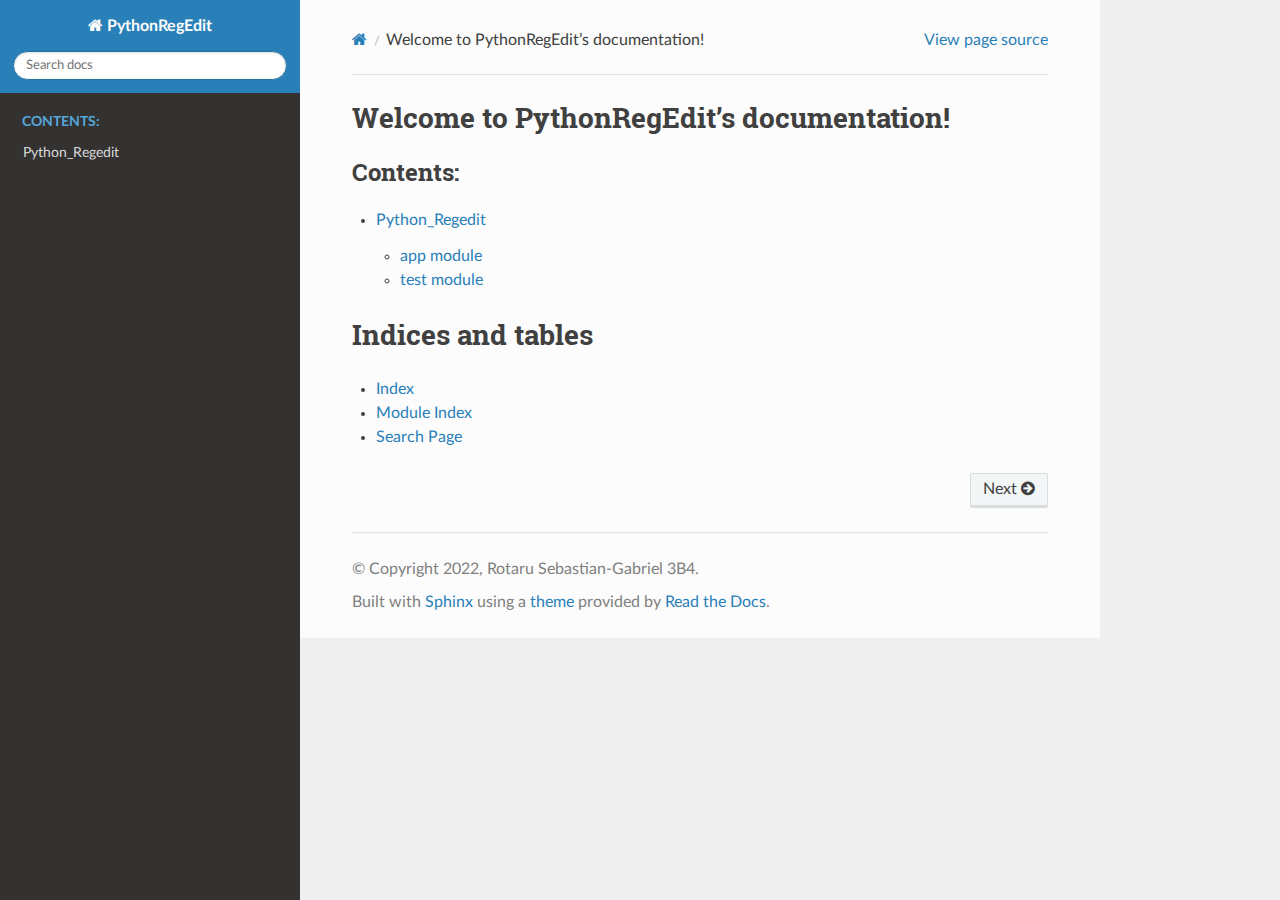
==== html_docs/index.html @ 643c2afe "sphinx html docs" ====
<!DOCTYPE html>
<html class="writer-html5" lang="en" >
<head>
  <meta charset="utf-8" /><meta name="generator" content="Docutils 0.17.1: http://docutils.sourceforge.net/" />

  <meta name="viewport" content="width=device-width, initial-scale=1.0" />
  <title>Welcome to PythonRegEdit’s documentation! &mdash; PythonRegEdit  documentation</title>
      <link rel="stylesheet" href="_static/pygments.css" type="text/css" />
      <link rel="stylesheet" href="_static/css/theme.css" type="text/css" />
  <!--[if lt IE 9]>
    <script src="_static/js/html5shiv.min.js"></script>
  <![endif]-->
  
        <script data-url_root="./" id="documentation_options" src="_static/documentation_options.js"></script>
        <script src="_static/jquery.js"></script>
        <script src="_static/underscore.js"></script>
        <script src="_static/_sphinx_javascript_frameworks_compat.js"></script>
        <script src="_static/doctools.js"></script>
        <script src="_static/sphinx_highlight.js"></script>
    <script src="_static/js/theme.js"></script>
    <link rel="index" title="Index" href="genindex.html" />
    <link rel="search" title="Search" href="search.html" />
    <link rel="next" title="Python_Regedit" href="modules.html" /> 
</head>

<body class="wy-body-for-nav"> 
  <div class="wy-grid-for-nav">
    <nav data-toggle="wy-nav-shift" class="wy-nav-side">
      <div class="wy-side-scroll">
        <div class="wy-side-nav-search" >
            <a href="#" class="icon icon-home"> PythonRegEdit
          </a>
<div role="search">
  <form id="rtd-search-form" class="wy-form" action="search.html" method="get">
    <input type="text" name="q" placeholder="Search docs" />
    <input type="hidden" name="check_keywords" value="yes" />
    <input type="hidden" name="area" value="default" />
  </form>
</div>
        </div><div class="wy-menu wy-menu-vertical" data-spy="affix" role="navigation" aria-label="Navigation menu">
              <p class="caption" role="heading"><span class="caption-text">Contents:</span></p>
<ul>
<li class="toctree-l1"><a class="reference internal" href="modules.html">Python_Regedit</a></li>
</ul>

        </div>
      </div>
    </nav>

    <section data-toggle="wy-nav-shift" class="wy-nav-content-wrap"><nav class="wy-nav-top" aria-label="Mobile navigation menu" >
          <i data-toggle="wy-nav-top" class="fa fa-bars"></i>
          <a href="#">PythonRegEdit</a>
      </nav>

      <div class="wy-nav-content">
        <div class="rst-content">
          <div role="navigation" aria-label="Page navigation">
  <ul class="wy-breadcrumbs">
      <li><a href="#" class="icon icon-home"></a></li>
      <li class="breadcrumb-item active">Welcome to PythonRegEdit’s documentation!</li>
      <li class="wy-breadcrumbs-aside">
            <a href="_sources/index.rst.txt" rel="nofollow"> View page source</a>
      </li>
  </ul>
  <hr/>
</div>
          <div role="main" class="document" itemscope="itemscope" itemtype="http://schema.org/Article">
           <div itemprop="articleBody">
             
  <section id="welcome-to-pythonregedit-s-documentation">
<h1>Welcome to PythonRegEdit’s documentation!<a class="headerlink" href="#welcome-to-pythonregedit-s-documentation" title="Permalink to this heading"></a></h1>
<div class="toctree-wrapper compound">
<p class="caption" role="heading"><span class="caption-text">Contents:</span></p>
<ul>
<li class="toctree-l1"><a class="reference internal" href="modules.html">Python_Regedit</a><ul>
<li class="toctree-l2"><a class="reference internal" href="app.html">app module</a></li>
<li class="toctree-l2"><a class="reference internal" href="test.html">test module</a></li>
</ul>
</li>
</ul>
</div>
</section>
<section id="indices-and-tables">
<h1>Indices and tables<a class="headerlink" href="#indices-and-tables" title="Permalink to this heading"></a></h1>
<ul class="simple">
<li><p><a class="reference internal" href="genindex.html"><span class="std std-ref">Index</span></a></p></li>
<li><p><a class="reference internal" href="py-modindex.html"><span class="std std-ref">Module Index</span></a></p></li>
<li><p><a class="reference internal" href="search.html"><span class="std std-ref">Search Page</span></a></p></li>
</ul>
</section>


           </div>
          </div>
          <footer><div class="rst-footer-buttons" role="navigation" aria-label="Footer">
        <a href="modules.html" class="btn btn-neutral float-right" title="Python_Regedit" accesskey="n" rel="next">Next <span class="fa fa-arrow-circle-right" aria-hidden="true"></span></a>
    </div>

  <hr/>

  <div role="contentinfo">
    <p>&#169; Copyright 2022, Rotaru Sebastian-Gabriel 3B4.</p>
  </div>

  Built with <a href="https://www.sphinx-doc.org/">Sphinx</a> using a
    <a href="https://github.com/readthedocs/sphinx_rtd_theme">theme</a>
    provided by <a href="https://readthedocs.org">Read the Docs</a>.
   

</footer>
        </div>
      </div>
    </section>
  </div>
  <script>
      jQuery(function () {
          SphinxRtdTheme.Navigation.enable(true);
      });
  </script> 

</body>
</html>
---- html_docs/_static/pygments.css ----
pre { line-height: 125%; }
td.linenos .normal { color: inherit; background-color: transparent; padding-left: 5px; padding-right: 5px; }
span.linenos { color: inherit; background-color: transparent; padding-left: 5px; padding-right: 5px; }
td.linenos .special { color: #000000; background-color: #ffffc0; padding-left: 5px; padding-right: 5px; }
span.linenos.special { color: #000000; background-color: #ffffc0; padding-left: 5px; padding-right: 5px; }
.highlight .hll { background-color: #ffffcc }
.highlight { background: #f8f8f8; }
.highlight .c { color: #3D7B7B; font-style: italic } /* Comment */
.highlight .err { border: 1px solid #FF0000 } /* Error */
.highlight .k { color: #008000; font-weight: bold } /* Keyword */
.highlight .o { color: #666666 } /* Operator */
.highlight .ch { color: #3D7B7B; font-style: italic } /* Comment.Hashbang */
.highlight .cm { color: #3D7B7B; font-style: italic } /* Comment.Multiline */
.highlight .cp { color: #9C6500 } /* Comment.Preproc */
.highlight .cpf { color: #3D7B7B; font-style: italic } /* Comment.PreprocFile */
.highlight .c1 { color: #3D7B7B; font-style: italic } /* Comment.Single */
.highlight .cs { color: #3D7B7B; font-style: italic } /* Comment.Special */
.highlight .gd { color: #A00000 } /* Generic.Deleted */
.highlight .ge { font-style: italic } /* Generic.Emph */
.highlight .gr { color: #E40000 } /* Generic.Error */
.highlight .gh { color: #000080; font-weight: bold } /* Generic.Heading */
.highlight .gi { color: #008400 } /* Generic.Inserted */
.highlight .go { color: #717171 } /* Generic.Output */
.highlight .gp { color: #000080; font-weight: bold } /* Generic.Prompt */
.highlight .gs { font-weight: bold } /* Generic.Strong */
.highlight .gu { color: #800080; font-weight: bold } /* Generic.Subheading */
.highlight .gt { color: #0044DD } /* Generic.Traceback */
.highlight .kc { color: #008000; font-weight: bold } /* Keyword.Constant */
.highlight .kd { color: #008000; font-weight: bold } /* Keyword.Declaration */
.highlight .kn { color: #008000; font-weight: bold } /* Keyword.Namespace */
.highlight .kp { color: #008000 } /* Keyword.Pseudo */
.highlight .kr { color: #008000; font-weight: bold } /* Keyword.Reserved */
.highlight .kt { color: #B00040 } /* Keyword.Type */
.highlight .m { color: #666666 } /* Literal.Number */
.highlight .s { color: #BA2121 } /* Literal.String */
.highlight .na { color: #687822 } /* Name.Attribute */
.highlight .nb { color: #008000 } /* Name.Builtin */
.highlight .nc { color: #0000FF; font-weight: bold } /* Name.Class */
.highlight .no { color: #880000 } /* Name.Constant */
.highlight .nd { color: #AA22FF } /* Name.Decorator */
.highlight .ni { color: #717171; font-weight: bold } /* Name.Entity */
.highlight .ne { color: #CB3F38; font-weight: bold } /* Name.Exception */
.highlight .nf { color: #0000FF } /* Name.Function */
.highlight .nl { color: #767600 } /* Name.Label */
.highlight .nn { color: #0000FF; font-weight: bold } /* Name.Namespace */
.highlight .nt { color: #008000; font-weight: bold } /* Name.Tag */
.highlight .nv { color: #19177C } /* Name.Variable */
.highlight .ow { color: #AA22FF; font-weight: bold } /* Operator.Word */
.highlight .w { color: #bbbbbb } /* Text.Whitespace */
.highlight .mb { color: #666666 } /* Literal.Number.Bin */
.highlight .mf { color: #666666 } /* Literal.Number.Float */
.highlight .mh { color: #666666 } /* Literal.Number.Hex */
.highlight .mi { color: #666666 } /* Literal.Number.Integer */
.highlight .mo { color: #666666 } /* Literal.Number.Oct */
.highlight .sa { color: #BA2121 } /* Literal.String.Affix */
.highlight .sb { color: #BA2121 } /* Literal.String.Backtick */
.highlight .sc { color: #BA2121 } /* Literal.String.Char */
.highlight .dl { color: #BA2121 } /* Literal.String.Delimiter */
.highlight .sd { color: #BA2121; font-style: italic } /* Literal.String.Doc */
.highlight .s2 { color: #BA2121 } /* Literal.String.Double */
.highlight .se { color: #AA5D1F; font-weight: bold } /* Literal.String.Escape */
.highlight .sh { color: #BA2121 } /* Literal.String.Heredoc */
.highlight .si { color: #A45A77; font-weight: bold } /* Literal.String.Interpol */
.highlight .sx { color: #008000 } /* Literal.String.Other */
.highlight .sr { color: #A45A77 } /* Literal.String.Regex */
.highlight .s1 { color: #BA2121 } /* Literal.String.Single */
.highlight .ss { color: #19177C } /* Literal.String.Symbol */
.highlight .bp { color: #008000 } /* Name.Builtin.Pseudo */
.highlight .fm { color: #0000FF } /* Name.Function.Magic */
.highlight .vc { color: #19177C } /* Name.Variable.Class */
.highlight .vg { color: #19177C } /* Name.Variable.Global */
.highlight .vi { color: #19177C } /* Name.Variable.Instance */
.highlight .vm { color: #19177C } /* Name.Variable.Magic */
.highlight .il { color: #666666 } /* Literal.Number.Integer.Long */
---- html_docs/_static/css/theme.css ----
html{box-sizing:border-box}*,:after,:before{box-sizing:inherit}article,aside,details,figcaption,figure,footer,header,hgroup,nav,section{display:block}audio,canvas,video{display:inline-block;*display:inline;*zoom:1}[hidden],audio:not([controls]){display:none}*{-webkit-box-sizing:border-box;-moz-box-sizing:border-box;box-sizing:border-box}html{font-size:100%;-webkit-text-size-adjust:100%;-ms-text-size-adjust:100%}body{margin:0}a:active,a:hover{outline:0}abbr[title]{border-bottom:1px dotted}b,strong{font-weight:700}blockquote{margin:0}dfn{font-style:italic}ins{background:#ff9;text-decoration:none}ins,mark{color:#000}mark{background:#ff0;font-style:italic;font-weight:700}.rst-content code,.rst-content tt,code,kbd,pre,samp{font-family:monospace,serif;_font-family:courier new,monospace;font-size:1em}pre{white-space:pre}q{quotes:none}q:after,q:before{content:"";content:none}small{font-size:85%}sub,sup{font-size:75%;line-height:0;position:relative;vertical-align:baseline}sup{top:-.5em}sub{bottom:-.25em}dl,ol,ul{margin:0;padding:0;list-style:none;list-style-image:none}li{list-style:none}dd{margin:0}img{border:0;-ms-interpolation-mode:bicubic;vertical-align:middle;max-width:100%}svg:not(:root){overflow:hidden}figure,form{margin:0}label{cursor:pointer}button,input,select,textarea{font-size:100%;margin:0;vertical-align:baseline;*vertical-align:middle}button,input{line-height:normal}button,input[type=button],input[type=reset],input[type=submit]{cursor:pointer;-webkit-appearance:button;*overflow:visible}button[disabled],input[disabled]{cursor:default}input[type=search]{-webkit-appearance:textfield;-moz-box-sizing:content-box;-webkit-box-sizing:content-box;box-sizing:content-box}textarea{resize:vertical}table{border-collapse:collapse;border-spacing:0}td{vertical-align:top}.chromeframe{margin:.2em 0;background:#ccc;color:#000;padding:.2em 0}.ir{display:block;border:0;text-indent:-999em;overflow:hidden;background-color:transparent;background-repeat:no-repeat;text-align:left;direction:ltr;*line-height:0}.ir br{display:none}.hidden{display:none!important;visibility:hidden}.visuallyhidden{border:0;clip:rect(0 0 0 0);height:1px;margin:-1px;overflow:hidden;padding:0;position:absolute;width:1px}.visuallyhidden.focusable:active,.visuallyhidden.focusable:focus{clip:auto;height:auto;margin:0;overflow:visible;position:static;width:auto}.invisible{visibility:hidden}.relative{position:relative}big,small{font-size:100%}@media print{body,html,section{background:none!important}*{box-shadow:none!important;text-shadow:none!important;filter:none!important;-ms-filter:none!important}a,a:visited{text-decoration:underline}.ir a:after,a[href^="#"]:after,a[href^="javascript:"]:after{content:""}blockquote,pre{page-break-inside:avoid}thead{display:table-header-group}img,tr{page-break-inside:avoid}img{max-width:100%!important}@page{margin:.5cm}.rst-content .toctree-wrapper>p.caption,h2,h3,p{orphans:3;widows:3}.rst-content .toctree-wrapper>p.caption,h2,h3{page-break-after:avoid}}.btn,.fa:before,.icon:before,.rst-content .admonition,.rst-content .admonition-title:before,.rst-content .admonition-todo,.rst-content .attention,.rst-content .caution,.rst-content .code-block-caption .headerlink:before,.rst-content .danger,.rst-content .eqno .headerlink:before,.rst-content .error,.rst-content .hint,.rst-content .important,.rst-content .note,.rst-content .seealso,.rst-content .tip,.rst-content .warning,.rst-content code.download span:first-child:before,.rst-content dl dt .headerlink:before,.rst-content h1 .headerlink:before,.rst-content h2 .headerlink:before,.rst-content h3 .headerlink:before,.rst-content h4 .headerlink:before,.rst-content h5 .headerlink:before,.rst-content h6 .headerlink:before,.rst-content p.caption .headerlink:before,.rst-content p .headerlink:before,.rst-content table>caption .headerlink:before,.rst-content tt.download span:first-child:before,.wy-alert,.wy-dropdown .caret:before,.wy-inline-validate.wy-inline-validate-danger .wy-input-context:before,.wy-inline-validate.wy-inline-validate-info .wy-input-context:before,.wy-inline-validate.wy-inline-validate-success .wy-input-context:before,.wy-inline-validate.wy-inline-validate-warning .wy-input-context:before,.wy-menu-vertical li.current>a button.toctree-expand:before,.wy-menu-vertical li.on a button.toctree-expand:before,.wy-menu-vertical li button.toctree-expand:before,input[type=color],input[type=date],input[type=datetime-local],input[type=datetime],input[type=email],input[type=month],input[type=number],input[type=password],input[type=search],input[type=tel],input[type=text],input[type=time],input[type=url],input[type=week],select,textarea{-webkit-font-smoothing:antialiased}.clearfix{*zoom:1}.clearfix:after,.clearfix:before{display:table;content:""}.clearfix:after{clear:both}/*!
 *  Font Awesome 4.7.0 by @davegandy - http://fontawesome.io - @fontawesome
 *  License - http://fontawesome.io/license (Font: SIL OFL 1.1, CSS: MIT License)
 */@font-face{font-family:FontAwesome;src:url(fonts/fontawesome-webfont.eot?674f50d287a8c48dc19ba404d20fe713);src:url(fonts/fontawesome-webfont.eot?674f50d287a8c48dc19ba404d20fe713?#iefix&v=4.7.0) format("embedded-opentype"),url(fonts/fontawesome-webfont.woff2?af7ae505a9eed503f8b8e6982036873e) format("woff2"),url(fonts/fontawesome-webfont.woff?fee66e712a8a08eef5805a46892932ad) format("woff"),url(fonts/fontawesome-webfont.ttf?b06871f281fee6b241d60582ae9369b9) format("truetype"),url(fonts/fontawesome-webfont.svg?912ec66d7572ff821749319396470bde#fontawesomeregular) format("svg");font-weight:400;font-style:normal}.fa,.icon,.rst-content .admonition-title,.rst-content .code-block-caption .headerlink,.rst-content .eqno .headerlink,.rst-content code.download span:first-child,.rst-content dl dt .headerlink,.rst-content h1 .headerlink,.rst-content h2 .headerlink,.rst-content h3 .headerlink,.rst-content h4 .headerlink,.rst-content h5 .headerlink,.rst-content h6 .headerlink,.rst-content p.caption .headerlink,.rst-content p .headerlink,.rst-content table>caption .headerlink,.rst-content tt.download span:first-child,.wy-menu-vertical li.current>a button.toctree-expand,.wy-menu-vertical li.on a button.toctree-expand,.wy-menu-vertical li button.toctree-expand{display:inline-block;font:normal normal normal 14px/1 FontAwesome;font-size:inherit;text-rendering:auto;-webkit-font-smoothing:antialiased;-moz-osx-font-smoothing:grayscale}.fa-lg{font-size:1.33333em;line-height:.75em;vertical-align:-15%}.fa-2x{font-size:2em}.fa-3x{font-size:3em}.fa-4x{font-size:4em}.fa-5x{font-size:5em}.fa-fw{width:1.28571em;text-align:center}.fa-ul{padding-left:0;margin-left:2.14286em;list-style-type:none}.fa-ul>li{position:relative}.fa-li{position:absolute;left:-2.14286em;width:2.14286em;top:.14286em;text-align:center}.fa-li.fa-lg{left:-1.85714em}.fa-border{padding:.2em .25em .15em;border:.08em solid #eee;border-radius:.1em}.fa-pull-left{float:left}.fa-pull-right{float:right}.fa-pull-left.icon,.fa.fa-pull-left,.rst-content .code-block-caption .fa-pull-left.headerlink,.rst-content .eqno .fa-pull-left.headerlink,.rst-content .fa-pull-left.admonition-title,.rst-content code.download span.fa-pull-left:first-child,.rst-content dl dt .fa-pull-left.headerlink,.rst-content h1 .fa-pull-left.headerlink,.rst-content h2 .fa-pull-left.headerlink,.rst-content h3 .fa-pull-left.headerlink,.rst-content h4 .fa-pull-left.headerlink,.rst-content h5 .fa-pull-left.headerlink,.rst-content h6 .fa-pull-left.headerlink,.rst-content p .fa-pull-left.headerlink,.rst-content table>caption .fa-pull-left.headerlink,.rst-content tt.download span.fa-pull-left:first-child,.wy-menu-vertical li.current>a button.fa-pull-left.toctree-expand,.wy-menu-vertical li.on a button.fa-pull-left.toctree-expand,.wy-menu-vertical li button.fa-pull-left.toctree-expand{margin-right:.3em}.fa-pull-right.icon,.fa.fa-pull-right,.rst-content .code-block-caption .fa-pull-right.headerlink,.rst-content .eqno .fa-pull-right.headerlink,.rst-content .fa-pull-right.admonition-title,.rst-content code.download span.fa-pull-right:first-child,.rst-content dl dt .fa-pull-right.headerlink,.rst-content h1 .fa-pull-right.headerlink,.rst-content h2 .fa-pull-right.headerlink,.rst-content h3 .fa-pull-right.headerlink,.rst-content h4 .fa-pull-right.headerlink,.rst-content h5 .fa-pull-right.headerlink,.rst-content h6 .fa-pull-right.headerlink,.rst-content p .fa-pull-right.headerlink,.rst-content table>caption .fa-pull-right.headerlink,.rst-content tt.download span.fa-pull-right:first-child,.wy-menu-vertical li.current>a button.fa-pull-right.toctree-expand,.wy-menu-vertical li.on a button.fa-pull-right.toctree-expand,.wy-menu-vertical li button.fa-pull-right.toctree-expand{margin-left:.3em}.pull-right{float:right}.pull-left{float:left}.fa.pull-left,.pull-left.icon,.rst-content .code-block-caption .pull-left.headerlink,.rst-content .eqno .pull-left.headerlink,.rst-content .pull-left.admonition-title,.rst-content code.download span.pull-left:first-child,.rst-content dl dt .pull-left.headerlink,.rst-content h1 .pull-left.headerlink,.rst-content h2 .pull-left.headerlink,.rst-content h3 .pull-left.headerlink,.rst-content h4 .pull-left.headerlink,.rst-content h5 .pull-left.headerlink,.rst-content h6 .pull-left.headerlink,.rst-content p .pull-left.headerlink,.rst-content table>caption .pull-left.headerlink,.rst-content tt.download span.pull-left:first-child,.wy-menu-vertical li.current>a button.pull-left.toctree-expand,.wy-menu-vertical li.on a button.pull-left.toctree-expand,.wy-menu-vertical li button.pull-left.toctree-expand{margin-right:.3em}.fa.pull-right,.pull-right.icon,.rst-content .code-block-caption .pull-right.headerlink,.rst-content .eqno .pull-right.headerlink,.rst-content .pull-right.admonition-title,.rst-content code.download span.pull-right:first-child,.rst-content dl dt .pull-right.headerlink,.rst-content h1 .pull-right.headerlink,.rst-content h2 .pull-right.headerlink,.rst-content h3 .pull-right.headerlink,.rst-content h4 .pull-right.headerlink,.rst-content h5 .pull-right.headerlink,.rst-content h6 .pull-right.headerlink,.rst-content p .pull-right.headerlink,.rst-content table>caption .pull-right.headerlink,.rst-content tt.download span.pull-right:first-child,.wy-menu-vertical li.current>a button.pull-right.toctree-expand,.wy-menu-vertical li.on a button.pull-right.toctree-expand,.wy-menu-vertical li button.pull-right.toctree-expand{margin-left:.3em}.fa-spin{-webkit-animation:fa-spin 2s linear infinite;animation:fa-spin 2s linear infinite}.fa-pulse{-webkit-animation:fa-spin 1s steps(8) infinite;animation:fa-spin 1s steps(8) infinite}@-webkit-keyframes fa-spin{0%{-webkit-transform:rotate(0deg);transform:rotate(0deg)}to{-webkit-transform:rotate(359deg);transform:rotate(359deg)}}@keyframes fa-spin{0%{-webkit-transform:rotate(0deg);transform:rotate(0deg)}to{-webkit-transform:rotate(359deg);transform:rotate(359deg)}}.fa-rotate-90{-ms-filter:"progid:DXImageTransform.Microsoft.BasicImage(rotation=1)";-webkit-transform:rotate(90deg);-ms-transform:rotate(90deg);transform:rotate(90deg)}.fa-rotate-180{-ms-filter:"progid:DXImageTransform.Microsoft.BasicImage(rotation=2)";-webkit-transform:rotate(180deg);-ms-transform:rotate(180deg);transform:rotate(180deg)}.fa-rotate-270{-ms-filter:"progid:DXImageTransform.Microsoft.BasicImage(rotation=3)";-webkit-transform:rotate(270deg);-ms-transform:rotate(270deg);transform:rotate(270deg)}.fa-flip-horizontal{-ms-filter:"progid:DXImageTransform.Microsoft.BasicImage(rotation=0, mirror=1)";-webkit-transform:scaleX(-1);-ms-transform:scaleX(-1);transform:scaleX(-1)}.fa-flip-vertical{-ms-filter:"progid:DXImageTransform.Microsoft.BasicImage(rotation=2, mirror=1)";-webkit-transform:scaleY(-1);-ms-transform:scaleY(-1);transform:scaleY(-1)}:root .fa-flip-horizontal,:root .fa-flip-vertical,:root .fa-rotate-90,:root .fa-rotate-180,:root .fa-rotate-270{filter:none}.fa-stack{position:relative;display:inline-block;width:2em;height:2em;line-height:2em;vertical-align:middle}.fa-stack-1x,.fa-stack-2x{position:absolute;left:0;width:100%;text-align:center}.fa-stack-1x{line-height:inherit}.fa-stack-2x{font-size:2em}.fa-inverse{color:#fff}.fa-glass:before{content:""}.fa-music:before{content:""}.fa-search:before,.icon-search:before{content:""}.fa-envelope-o:before{content:""}.fa-heart:before{content:""}.fa-star:before{content:""}.fa-star-o:before{content:""}.fa-user:before{content:""}.fa-film:before{content:""}.fa-th-large:before{content:""}.fa-th:before{content:""}.fa-th-list:before{content:""}.fa-check:before{content:""}.fa-close:before,.fa-remove:before,.fa-times:before{content:""}.fa-search-plus:before{content:""}.fa-search-minus:before{content:""}.fa-power-off:before{content:""}.fa-signal:before{content:""}.fa-cog:before,.fa-gear:before{content:""}.fa-trash-o:before{content:""}.fa-home:before,.icon-home:before{content:""}.fa-file-o:before{content:""}.fa-clock-o:before{content:""}.fa-road:before{content:""}.fa-download:before,.rst-content code.download span:first-child:before,.rst-content tt.download span:first-child:before{content:""}.fa-arrow-circle-o-down:before{content:""}.fa-arrow-circle-o-up:before{content:""}.fa-inbox:before{content:""}.fa-play-circle-o:before{content:""}.fa-repeat:before,.fa-rotate-right:before{content:""}.fa-refresh:before{content:""}.fa-list-alt:before{content:""}.fa-lock:before{content:""}.fa-flag:before{content:""}.fa-headphones:before{content:""}.fa-volume-off:before{content:""}.fa-volume-down:before{content:""}.fa-volume-up:before{content:""}.fa-qrcode:before{content:""}.fa-barcode:before{content:""}.fa-tag:before{content:""}.fa-tags:before{content:""}.fa-book:before,.icon-book:before{content:""}.fa-bookmark:before{content:""}.fa-print:before{content:""}.fa-camera:before{content:""}.fa-font:before{content:""}.fa-bold:before{content:""}.fa-italic:before{content:""}.fa-text-height:before{content:""}.fa-text-width:before{content:""}.fa-align-left:before{content:""}.fa-align-center:before{content:""}.fa-align-right:before{content:""}.fa-align-justify:before{content:""}.fa-list:before{content:""}.fa-dedent:before,.fa-outdent:before{content:""}.fa-indent:before{content:""}.fa-video-camera:before{content:""}.fa-image:before,.fa-photo:before,.fa-picture-o:before{content:""}.fa-pencil:before{content:""}.fa-map-marker:before{content:""}.fa-adjust:before{content:""}.fa-tint:before{content:""}.fa-edit:before,.fa-pencil-square-o:before{content:""}.fa-share-square-o:before{content:""}.fa-check-square-o:before{content:""}.fa-arrows:before{content:""}.fa-step-backward:before{content:""}.fa-fast-backward:before{content:""}.fa-backward:before{content:""}.fa-play:before{content:""}.fa-pause:before{content:""}.fa-stop:before{content:""}.fa-forward:before{content:""}.fa-fast-forward:before{content:""}.fa-step-forward:before{content:""}.fa-eject:before{content:""}.fa-chevron-left:before{content:""}.fa-chevron-right:before{content:""}.fa-plus-circle:before{content:""}.fa-minus-circle:before{content:""}.fa-times-circle:before,.wy-inline-validate.wy-inline-validate-danger .wy-input-context:before{content:""}.fa-check-circle:before,.wy-inline-validate.wy-inline-validate-success .wy-input-context:before{content:""}.fa-question-circle:before{content:""}.fa-info-circle:before{content:""}.fa-crosshairs:before{content:""}.fa-times-circle-o:before{content:""}.fa-check-circle-o:before{content:""}.fa-ban:before{content:""}.fa-arrow-left:before{content:""}.fa-arrow-right:before{content:""}.fa-arrow-up:before{content:""}.fa-arrow-down:before{content:""}.fa-mail-forward:before,.fa-share:before{content:""}.fa-expand:before{content:""}.fa-compress:before{content:""}.fa-plus:before{content:""}.fa-minus:before{content:""}.fa-asterisk:before{content:""}.fa-exclamation-circle:before,.rst-content .admonition-title:before,.wy-inline-validate.wy-inline-validate-info .wy-input-context:before,.wy-inline-validate.wy-inline-validate-warning .wy-input-context:before{content:""}.fa-gift:before{content:""}.fa-leaf:before{content:""}.fa-fire:before,.icon-fire:before{content:""}.fa-eye:before{content:""}.fa-eye-slash:before{content:""}.fa-exclamation-triangle:before,.fa-warning:before{content:""}.fa-plane:before{content:""}.fa-calendar:before{content:""}.fa-random:before{content:""}.fa-comment:before{content:""}.fa-magnet:before{content:""}.fa-chevron-up:before{content:""}.fa-chevron-down:before{content:""}.fa-retweet:before{content:""}.fa-shopping-cart:before{content:""}.fa-folder:before{content:""}.fa-folder-open:before{content:""}.fa-arrows-v:before{content:""}.fa-arrows-h:before{content:""}.fa-bar-chart-o:before,.fa-bar-chart:before{content:""}.fa-twitter-square:before{content:""}.fa-facebook-square:before{content:""}.fa-camera-retro:before{content:""}.fa-key:before{content:""}.fa-cogs:before,.fa-gears:before{content:""}.fa-comments:before{content:""}.fa-thumbs-o-up:before{content:""}.fa-thumbs-o-down:before{content:""}.fa-star-half:before{content:""}.fa-heart-o:before{content:""}.fa-sign-out:before{content:""}.fa-linkedin-square:before{content:""}.fa-thumb-tack:before{content:""}.fa-external-link:before{content:""}.fa-sign-in:before{content:""}.fa-trophy:before{content:""}.fa-github-square:before{content:""}.fa-upload:before{content:""}.fa-lemon-o:before{content:""}.fa-phone:before{content:""}.fa-square-o:before{content:""}.fa-bookmark-o:before{content:""}.fa-phone-square:before{content:""}.fa-twitter:before{content:""}.fa-facebook-f:before,.fa-facebook:before{content:""}.fa-github:before,.icon-github:before{content:""}.fa-unlock:before{content:""}.fa-credit-card:before{content:""}.fa-feed:before,.fa-rss:before{content:""}.fa-hdd-o:before{content:""}.fa-bullhorn:before{content:""}.fa-bell:before{content:""}.fa-certificate:before{content:""}.fa-hand-o-right:before{content:""}.fa-hand-o-left:before{content:""}.fa-hand-o-up:before{content:""}.fa-hand-o-down:before{content:""}.fa-arrow-circle-left:before,.icon-circle-arrow-left:before{content:""}.fa-arrow-circle-right:before,.icon-circle-arrow-right:before{content:""}.fa-arrow-circle-up:before{content:""}.fa-arrow-circle-down:before{content:""}.fa-globe:before{content:""}.fa-wrench:before{content:""}.fa-tasks:before{content:""}.fa-filter:before{content:""}.fa-briefcase:before{content:""}.fa-arrows-alt:before{content:""}.fa-group:before,.fa-users:before{content:""}.fa-chain:before,.fa-link:before,.icon-link:before{content:""}.fa-cloud:before{content:""}.fa-flask:before{content:""}.fa-cut:before,.fa-scissors:before{content:""}.fa-copy:before,.fa-files-o:before{content:""}.fa-paperclip:before{content:""}.fa-floppy-o:before,.fa-save:before{content:""}.fa-square:before{content:""}.fa-bars:before,.fa-navicon:before,.fa-reorder:before{content:""}.fa-list-ul:before{content:""}.fa-list-ol:before{content:""}.fa-strikethrough:before{content:""}.fa-underline:before{content:""}.fa-table:before{content:""}.fa-magic:before{content:""}.fa-truck:before{content:""}.fa-pinterest:before{content:""}.fa-pinterest-square:before{content:""}.fa-google-plus-square:before{content:""}.fa-google-plus:before{content:""}.fa-money:before{content:""}.fa-caret-down:before,.icon-caret-down:before,.wy-dropdown .caret:before{content:""}.fa-caret-up:before{content:""}.fa-caret-left:before{content:""}.fa-caret-right:before{content:""}.fa-columns:before{content:""}.fa-sort:before,.fa-unsorted:before{content:""}.fa-sort-desc:before,.fa-sort-down:before{content:""}.fa-sort-asc:before,.fa-sort-up:before{content:""}.fa-envelope:before{content:""}.fa-linkedin:before{content:""}.fa-rotate-left:before,.fa-undo:before{content:""}.fa-gavel:before,.fa-legal:before{content:""}.fa-dashboard:before,.fa-tachometer:before{content:""}.fa-comment-o:before{content:""}.fa-comments-o:before{content:""}.fa-bolt:before,.fa-flash:before{content:""}.fa-sitemap:before{content:""}.fa-umbrella:before{content:""}.fa-clipboard:before,.fa-paste:before{content:""}.fa-lightbulb-o:before{content:""}.fa-exchange:before{content:""}.fa-cloud-download:before{content:""}.fa-cloud-upload:before{content:""}.fa-user-md:before{content:""}.fa-stethoscope:before{content:""}.fa-suitcase:before{content:""}.fa-bell-o:before{content:""}.fa-coffee:before{content:""}.fa-cutlery:before{content:""}.fa-file-text-o:before{content:""}.fa-building-o:before{content:""}.fa-hospital-o:before{content:""}.fa-ambulance:before{content:""}.fa-medkit:before{content:""}.fa-fighter-jet:before{content:""}.fa-beer:before{content:""}.fa-h-square:before{content:""}.fa-plus-square:before{content:""}.fa-angle-double-left:before{content:""}.fa-angle-double-right:before{content:""}.fa-angle-double-up:before{content:""}.fa-angle-double-down:before{content:""}.fa-angle-left:before{content:""}.fa-angle-right:before{content:""}.fa-angle-up:before{content:""}.fa-angle-down:before{content:""}.fa-desktop:before{content:""}.fa-laptop:before{content:""}.fa-tablet:before{content:""}.fa-mobile-phone:before,.fa-mobile:before{content:""}.fa-circle-o:before{content:""}.fa-quote-left:before{content:""}.fa-quote-right:before{content:""}.fa-spinner:before{content:""}.fa-circle:before{content:""}.fa-mail-reply:before,.fa-reply:before{content:""}.fa-github-alt:before{content:""}.fa-folder-o:before{content:""}.fa-folder-open-o:before{content:""}.fa-smile-o:before{content:""}.fa-frown-o:before{content:""}.fa-meh-o:before{content:""}.fa-gamepad:before{content:""}.fa-keyboard-o:before{content:""}.fa-flag-o:before{content:""}.fa-flag-checkered:before{content:""}.fa-terminal:before{content:""}.fa-code:before{content:""}.fa-mail-reply-all:before,.fa-reply-all:before{content:""}.fa-star-half-empty:before,.fa-star-half-full:before,.fa-star-half-o:before{content:""}.fa-location-arrow:before{content:""}.fa-crop:before{content:""}.fa-code-fork:before{content:""}.fa-chain-broken:before,.fa-unlink:before{content:""}.fa-question:before{content:""}.fa-info:before{content:""}.fa-exclamation:before{content:""}.fa-superscript:before{content:""}.fa-subscript:before{content:""}.fa-eraser:before{content:""}.fa-puzzle-piece:before{content:""}.fa-microphone:before{content:""}.fa-microphone-slash:before{content:""}.fa-shield:before{content:""}.fa-calendar-o:before{content:""}.fa-fire-extinguisher:before{content:""}.fa-rocket:before{content:""}.fa-maxcdn:before{content:""}.fa-chevron-circle-left:before{content:""}.fa-chevron-circle-right:before{content:""}.fa-chevron-circle-up:before{content:""}.fa-chevron-circle-down:before{content:""}.fa-html5:before{content:""}.fa-css3:before{content:""}.fa-anchor:before{content:""}.fa-unlock-alt:before{content:""}.fa-bullseye:before{content:""}.fa-ellipsis-h:before{content:""}.fa-ellipsis-v:before{content:""}.fa-rss-square:before{content:""}.fa-play-circle:before{content:""}.fa-ticket:before{content:""}.fa-minus-square:before{content:""}.fa-minus-square-o:before,.wy-menu-vertical li.current>a button.toctree-expand:before,.wy-menu-vertical li.on a button.toctree-expand:before{content:""}.fa-level-up:before{content:""}.fa-level-down:before{content:""}.fa-check-square:before{content:""}.fa-pencil-square:before{content:""}.fa-external-link-square:before{content:""}.fa-share-square:before{content:""}.fa-compass:before{content:""}.fa-caret-square-o-down:before,.fa-toggle-down:before{content:""}.fa-caret-square-o-up:before,.fa-toggle-up:before{content:""}.fa-caret-square-o-right:before,.fa-toggle-right:before{content:""}.fa-eur:before,.fa-euro:before{content:""}.fa-gbp:before{content:""}.fa-dollar:before,.fa-usd:before{content:""}.fa-inr:before,.fa-rupee:before{content:""}.fa-cny:before,.fa-jpy:before,.fa-rmb:before,.fa-yen:before{content:""}.fa-rouble:before,.fa-rub:before,.fa-ruble:before{content:""}.fa-krw:before,.fa-won:before{content:""}.fa-bitcoin:before,.fa-btc:before{content:""}.fa-file:before{content:""}.fa-file-text:before{content:""}.fa-sort-alpha-asc:before{content:""}.fa-sort-alpha-desc:before{content:""}.fa-sort-amount-asc:before{content:""}.fa-sort-amount-desc:before{content:""}.fa-sort-numeric-asc:before{content:""}.fa-sort-numeric-desc:before{content:""}.fa-thumbs-up:before{content:""}.fa-thumbs-down:before{content:""}.fa-youtube-square:before{content:""}.fa-youtube:before{content:""}.fa-xing:before{content:""}.fa-xing-square:before{content:""}.fa-youtube-play:before{content:""}.fa-dropbox:before{content:""}.fa-stack-overflow:before{content:""}.fa-instagram:before{content:""}.fa-flickr:before{content:""}.fa-adn:before{content:""}.fa-bitbucket:before,.icon-bitbucket:before{content:""}.fa-bitbucket-square:before{content:""}.fa-tumblr:before{content:""}.fa-tumblr-square:before{content:""}.fa-long-arrow-down:before{content:""}.fa-long-arrow-up:before{content:""}.fa-long-arrow-left:before{content:""}.fa-long-arrow-right:before{content:""}.fa-apple:before{content:""}.fa-windows:before{content:""}.fa-android:before{content:""}.fa-linux:before{content:""}.fa-dribbble:before{content:""}.fa-skype:before{content:""}.fa-foursquare:before{content:""}.fa-trello:before{content:""}.fa-female:before{content:""}.fa-male:before{content:""}.fa-gittip:before,.fa-gratipay:before{content:""}.fa-sun-o:before{content:""}.fa-moon-o:before{content:""}.fa-archive:before{content:""}.fa-bug:before{content:""}.fa-vk:before{content:""}.fa-weibo:before{content:""}.fa-renren:before{content:""}.fa-pagelines:before{content:""}.fa-stack-exchange:before{content:""}.fa-arrow-circle-o-right:before{content:""}.fa-arrow-circle-o-left:before{content:""}.fa-caret-square-o-left:before,.fa-toggle-left:before{content:""}.fa-dot-circle-o:before{content:""}.fa-wheelchair:before{content:""}.fa-vimeo-square:before{content:""}.fa-try:before,.fa-turkish-lira:before{content:""}.fa-plus-square-o:before,.wy-menu-vertical li button.toctree-expand:before{content:""}.fa-space-shuttle:before{content:""}.fa-slack:before{content:""}.fa-envelope-square:before{content:""}.fa-wordpress:before{content:""}.fa-openid:before{content:""}.fa-bank:before,.fa-institution:before,.fa-university:before{content:""}.fa-graduation-cap:before,.fa-mortar-board:before{content:""}.fa-yahoo:before{content:""}.fa-google:before{content:""}.fa-reddit:before{content:""}.fa-reddit-square:before{content:""}.fa-stumbleupon-circle:before{content:""}.fa-stumbleupon:before{content:""}.fa-delicious:before{content:""}.fa-digg:before{content:""}.fa-pied-piper-pp:before{content:""}.fa-pied-piper-alt:before{content:""}.fa-drupal:before{content:""}.fa-joomla:before{content:""}.fa-language:before{content:""}.fa-fax:before{content:""}.fa-building:before{content:""}.fa-child:before{content:""}.fa-paw:before{content:""}.fa-spoon:before{content:""}.fa-cube:before{content:""}.fa-cubes:before{content:""}.fa-behance:before{content:""}.fa-behance-square:before{content:""}.fa-steam:before{content:""}.fa-steam-square:before{content:""}.fa-recycle:before{content:""}.fa-automobile:before,.fa-car:before{content:""}.fa-cab:before,.fa-taxi:before{content:""}.fa-tree:before{content:""}.fa-spotify:before{content:""}.fa-deviantart:before{content:""}.fa-soundcloud:before{content:""}.fa-database:before{content:""}.fa-file-pdf-o:before{content:""}.fa-file-word-o:before{content:""}.fa-file-excel-o:before{content:""}.fa-file-powerpoint-o:before{content:""}.fa-file-image-o:before,.fa-file-photo-o:before,.fa-file-picture-o:before{content:""}.fa-file-archive-o:before,.fa-file-zip-o:before{content:""}.fa-file-audio-o:before,.fa-file-sound-o:before{content:""}.fa-file-movie-o:before,.fa-file-video-o:before{content:""}.fa-file-code-o:before{content:""}.fa-vine:before{content:""}.fa-codepen:before{content:""}.fa-jsfiddle:before{content:""}.fa-life-bouy:before,.fa-life-buoy:before,.fa-life-ring:before,.fa-life-saver:before,.fa-support:before{content:""}.fa-circle-o-notch:before{content:""}.fa-ra:before,.fa-rebel:before,.fa-resistance:before{content:""}.fa-empire:before,.fa-ge:before{content:""}.fa-git-square:before{content:""}.fa-git:before{content:""}.fa-hacker-news:before,.fa-y-combinator-square:before,.fa-yc-square:before{content:""}.fa-tencent-weibo:before{content:""}.fa-qq:before{content:""}.fa-wechat:before,.fa-weixin:before{content:""}.fa-paper-plane:before,.fa-send:before{content:""}.fa-paper-plane-o:before,.fa-send-o:before{content:""}.fa-history:before{content:""}.fa-circle-thin:before{content:""}.fa-header:before{content:""}.fa-paragraph:before{content:""}.fa-sliders:before{content:""}.fa-share-alt:before{content:""}.fa-share-alt-square:before{content:""}.fa-bomb:before{content:""}.fa-futbol-o:before,.fa-soccer-ball-o:before{content:""}.fa-tty:before{content:""}.fa-binoculars:before{content:""}.fa-plug:before{content:""}.fa-slideshare:before{content:""}.fa-twitch:before{content:""}.fa-yelp:before{content:""}.fa-newspaper-o:before{content:""}.fa-wifi:before{content:""}.fa-calculator:before{content:""}.fa-paypal:before{content:""}.fa-google-wallet:before{content:""}.fa-cc-visa:before{content:""}.fa-cc-mastercard:before{content:""}.fa-cc-discover:before{content:""}.fa-cc-amex:before{content:""}.fa-cc-paypal:before{content:""}.fa-cc-stripe:before{content:""}.fa-bell-slash:before{content:""}.fa-bell-slash-o:before{content:""}.fa-trash:before{content:""}.fa-copyright:before{content:""}.fa-at:before{content:""}.fa-eyedropper:before{content:""}.fa-paint-brush:before{content:""}.fa-birthday-cake:before{content:""}.fa-area-chart:before{content:""}.fa-pie-chart:before{content:""}.fa-line-chart:before{content:""}.fa-lastfm:before{content:""}.fa-lastfm-square:before{content:""}.fa-toggle-off:before{content:""}.fa-toggle-on:before{content:""}.fa-bicycle:before{content:""}.fa-bus:before{content:""}.fa-ioxhost:before{content:""}.fa-angellist:before{content:""}.fa-cc:before{content:""}.fa-ils:before,.fa-shekel:before,.fa-sheqel:before{content:""}.fa-meanpath:before{content:""}.fa-buysellads:before{content:""}.fa-connectdevelop:before{content:""}.fa-dashcube:before{content:""}.fa-forumbee:before{content:""}.fa-leanpub:before{content:""}.fa-sellsy:before{content:""}.fa-shirtsinbulk:before{content:""}.fa-simplybuilt:before{content:""}.fa-skyatlas:before{content:""}.fa-cart-plus:before{content:""}.fa-cart-arrow-down:before{content:""}.fa-diamond:before{content:""}.fa-ship:before{content:""}.fa-user-secret:before{content:""}.fa-motorcycle:before{content:""}.fa-street-view:before{content:""}.fa-heartbeat:before{content:""}.fa-venus:before{content:""}.fa-mars:before{content:""}.fa-mercury:before{content:""}.fa-intersex:before,.fa-transgender:before{content:""}.fa-transgender-alt:before{content:""}.fa-venus-double:before{content:""}.fa-mars-double:before{content:""}.fa-venus-mars:before{content:""}.fa-mars-stroke:before{content:""}.fa-mars-stroke-v:before{content:""}.fa-mars-stroke-h:before{content:""}.fa-neuter:before{content:""}.fa-genderless:before{content:""}.fa-facebook-official:before{content:""}.fa-pinterest-p:before{content:""}.fa-whatsapp:before{content:""}.fa-server:before{content:""}.fa-user-plus:before{content:""}.fa-user-times:before{content:""}.fa-bed:before,.fa-hotel:before{content:""}.fa-viacoin:before{content:""}.fa-train:before{content:""}.fa-subway:before{content:""}.fa-medium:before{content:""}.fa-y-combinator:before,.fa-yc:before{content:""}.fa-optin-monster:before{content:""}.fa-opencart:before{content:""}.fa-expeditedssl:before{content:""}.fa-battery-4:before,.fa-battery-full:before,.fa-battery:before{content:""}.fa-battery-3:before,.fa-battery-three-quarters:before{content:""}.fa-battery-2:before,.fa-battery-half:before{content:""}.fa-battery-1:before,.fa-battery-quarter:before{content:""}.fa-battery-0:before,.fa-battery-empty:before{content:""}.fa-mouse-pointer:before{content:""}.fa-i-cursor:before{content:""}.fa-object-group:before{content:""}.fa-object-ungroup:before{content:""}.fa-sticky-note:before{content:""}.fa-sticky-note-o:before{content:""}.fa-cc-jcb:before{content:""}.fa-cc-diners-club:before{content:""}.fa-clone:before{content:""}.fa-balance-scale:before{content:""}.fa-hourglass-o:before{content:""}.fa-hourglass-1:before,.fa-hourglass-start:before{content:""}.fa-hourglass-2:before,.fa-hourglass-half:before{content:""}.fa-hourglass-3:before,.fa-hourglass-end:before{content:""}.fa-hourglass:before{content:""}.fa-hand-grab-o:before,.fa-hand-rock-o:before{content:""}.fa-hand-paper-o:before,.fa-hand-stop-o:before{content:""}.fa-hand-scissors-o:before{content:""}.fa-hand-lizard-o:before{content:""}.fa-hand-spock-o:before{content:""}.fa-hand-pointer-o:before{content:""}.fa-hand-peace-o:before{content:""}.fa-trademark:before{content:""}.fa-registered:before{content:""}.fa-creative-commons:before{content:""}.fa-gg:before{content:""}.fa-gg-circle:before{content:""}.fa-tripadvisor:before{content:""}.fa-odnoklassniki:before{content:""}.fa-odnoklassniki-square:before{content:""}.fa-get-pocket:before{content:""}.fa-wikipedia-w:before{content:""}.fa-safari:before{content:""}.fa-chrome:before{content:""}.fa-firefox:before{content:""}.fa-opera:before{content:""}.fa-internet-explorer:before{content:""}.fa-television:before,.fa-tv:before{content:""}.fa-contao:before{content:""}.fa-500px:before{content:""}.fa-amazon:before{content:""}.fa-calendar-plus-o:before{content:""}.fa-calendar-minus-o:before{content:""}.fa-calendar-times-o:before{content:""}.fa-calendar-check-o:before{content:""}.fa-industry:before{content:""}.fa-map-pin:before{content:""}.fa-map-signs:before{content:""}.fa-map-o:before{content:""}.fa-map:before{content:""}.fa-commenting:before{content:""}.fa-commenting-o:before{content:""}.fa-houzz:before{content:""}.fa-vimeo:before{content:""}.fa-black-tie:before{content:""}.fa-fonticons:before{content:""}.fa-reddit-alien:before{content:""}.fa-edge:before{content:""}.fa-credit-card-alt:before{content:""}.fa-codiepie:before{content:""}.fa-modx:before{content:""}.fa-fort-awesome:before{content:""}.fa-usb:before{content:""}.fa-product-hunt:before{content:""}.fa-mixcloud:before{content:""}.fa-scribd:before{content:""}.fa-pause-circle:before{content:""}.fa-pause-circle-o:before{content:""}.fa-stop-circle:before{content:""}.fa-stop-circle-o:before{content:""}.fa-shopping-bag:before{content:""}.fa-shopping-basket:before{content:""}.fa-hashtag:before{content:""}.fa-bluetooth:before{content:""}.fa-bluetooth-b:before{content:""}.fa-percent:before{content:""}.fa-gitlab:before,.icon-gitlab:before{content:""}.fa-wpbeginner:before{content:""}.fa-wpforms:before{content:""}.fa-envira:before{content:""}.fa-universal-access:before{content:""}.fa-wheelchair-alt:before{content:""}.fa-question-circle-o:before{content:""}.fa-blind:before{content:""}.fa-audio-description:before{content:""}.fa-volume-control-phone:before{content:""}.fa-braille:before{content:""}.fa-assistive-listening-systems:before{content:""}.fa-american-sign-language-interpreting:before,.fa-asl-interpreting:before{content:""}.fa-deaf:before,.fa-deafness:before,.fa-hard-of-hearing:before{content:""}.fa-glide:before{content:""}.fa-glide-g:before{content:""}.fa-sign-language:before,.fa-signing:before{content:""}.fa-low-vision:before{content:""}.fa-viadeo:before{content:""}.fa-viadeo-square:before{content:""}.fa-snapchat:before{content:""}.fa-snapchat-ghost:before{content:""}.fa-snapchat-square:before{content:""}.fa-pied-piper:before{content:""}.fa-first-order:before{content:""}.fa-yoast:before{content:""}.fa-themeisle:before{content:""}.fa-google-plus-circle:before,.fa-google-plus-official:before{content:""}.fa-fa:before,.fa-font-awesome:before{content:""}.fa-handshake-o:before{content:""}.fa-envelope-open:before{content:""}.fa-envelope-open-o:before{content:""}.fa-linode:before{content:""}.fa-address-book:before{content:""}.fa-address-book-o:before{content:""}.fa-address-card:before,.fa-vcard:before{content:""}.fa-address-card-o:before,.fa-vcard-o:before{content:""}.fa-user-circle:before{content:""}.fa-user-circle-o:before{content:""}.fa-user-o:before{content:""}.fa-id-badge:before{content:""}.fa-drivers-license:before,.fa-id-card:before{content:""}.fa-drivers-license-o:before,.fa-id-card-o:before{content:""}.fa-quora:before{content:""}.fa-free-code-camp:before{content:""}.fa-telegram:before{content:""}.fa-thermometer-4:before,.fa-thermometer-full:before,.fa-thermometer:before{content:""}.fa-thermometer-3:before,.fa-thermometer-three-quarters:before{content:""}.fa-thermometer-2:before,.fa-thermometer-half:before{content:""}.fa-thermometer-1:before,.fa-thermometer-quarter:before{content:""}.fa-thermometer-0:before,.fa-thermometer-empty:before{content:""}.fa-shower:before{content:""}.fa-bath:before,.fa-bathtub:before,.fa-s15:before{content:""}.fa-podcast:before{content:""}.fa-window-maximize:before{content:""}.fa-window-minimize:before{content:""}.fa-window-restore:before{content:""}.fa-times-rectangle:before,.fa-window-close:before{content:""}.fa-times-rectangle-o:before,.fa-window-close-o:before{content:""}.fa-bandcamp:before{content:""}.fa-grav:before{content:""}.fa-etsy:before{content:""}.fa-imdb:before{content:""}.fa-ravelry:before{content:""}.fa-eercast:before{content:""}.fa-microchip:before{content:""}.fa-snowflake-o:before{content:""}.fa-superpowers:before{content:""}.fa-wpexplorer:before{content:""}.fa-meetup:before{content:""}.sr-only{position:absolute;width:1px;height:1px;padding:0;margin:-1px;overflow:hidden;clip:rect(0,0,0,0);border:0}.sr-only-focusable:active,.sr-only-focusable:focus{position:static;width:auto;height:auto;margin:0;overflow:visible;clip:auto}.fa,.icon,.rst-content .admonition-title,.rst-content .code-block-caption .headerlink,.rst-content .eqno .headerlink,.rst-content code.download span:first-child,.rst-content dl dt .headerlink,.rst-content h1 .headerlink,.rst-content h2 .headerlink,.rst-content h3 .headerlink,.rst-content h4 .headerlink,.rst-content h5 .headerlink,.rst-content h6 .headerlink,.rst-content p.caption .headerlink,.rst-content p .headerlink,.rst-content table>caption .headerlink,.rst-content tt.download span:first-child,.wy-dropdown .caret,.wy-inline-validate.wy-inline-validate-danger .wy-input-context,.wy-inline-validate.wy-inline-validate-info .wy-input-context,.wy-inline-validate.wy-inline-validate-success .wy-input-context,.wy-inline-validate.wy-inline-validate-warning .wy-input-context,.wy-menu-vertical li.current>a button.toctree-expand,.wy-menu-vertical li.on a button.toctree-expand,.wy-menu-vertical li button.toctree-expand{font-family:inherit}.fa:before,.icon:before,.rst-content .admonition-title:before,.rst-content .code-block-caption .headerlink:before,.rst-content .eqno .headerlink:before,.rst-content code.download span:first-child:before,.rst-content dl dt .headerlink:before,.rst-content h1 .headerlink:before,.rst-content h2 .headerlink:before,.rst-content h3 .headerlink:before,.rst-content h4 .headerlink:before,.rst-content h5 .headerlink:before,.rst-content h6 .headerlink:before,.rst-content p.caption .headerlink:before,.rst-content p .headerlink:before,.rst-content table>caption .headerlink:before,.rst-content tt.download span:first-child:before,.wy-dropdown .caret:before,.wy-inline-validate.wy-inline-validate-danger .wy-input-context:before,.wy-inline-validate.wy-inline-validate-info .wy-input-context:before,.wy-inline-validate.wy-inline-validate-success .wy-input-context:before,.wy-inline-validate.wy-inline-validate-warning .wy-input-context:before,.wy-menu-vertical li.current>a button.toctree-expand:before,.wy-menu-vertical li.on a button.toctree-expand:before,.wy-menu-vertical li button.toctree-expand:before{font-family:FontAwesome;display:inline-block;font-style:normal;font-weight:400;line-height:1;text-decoration:inherit}.rst-content .code-block-caption a .headerlink,.rst-content .eqno a .headerlink,.rst-content a .admonition-title,.rst-content code.download a span:first-child,.rst-content dl dt a .headerlink,.rst-content h1 a .headerlink,.rst-content h2 a .headerlink,.rst-content h3 a .headerlink,.rst-content h4 a .headerlink,.rst-content h5 a .headerlink,.rst-content h6 a .headerlink,.rst-content p.caption a .headerlink,.rst-content p a .headerlink,.rst-content table>caption a .headerlink,.rst-content tt.download a span:first-child,.wy-menu-vertical li.current>a button.toctree-expand,.wy-menu-vertical li.on a button.toctree-expand,.wy-menu-vertical li a button.toctree-expand,a .fa,a .icon,a .rst-content .admonition-title,a .rst-content .code-block-caption .headerlink,a .rst-content .eqno .headerlink,a .rst-content code.download span:first-child,a .rst-content dl dt .headerlink,a .rst-content h1 .headerlink,a .rst-content h2 .headerlink,a .rst-content h3 .headerlink,a .rst-content h4 .headerlink,a .rst-content h5 .headerlink,a .rst-content h6 .headerlink,a .rst-content p.caption .headerlink,a .rst-content p .headerlink,a .rst-content table>caption .headerlink,a .rst-content tt.download span:first-child,a .wy-menu-vertical li button.toctree-expand{display:inline-block;text-decoration:inherit}.btn .fa,.btn .icon,.btn .rst-content .admonition-title,.btn .rst-content .code-block-caption .headerlink,.btn .rst-content .eqno .headerlink,.btn .rst-content code.download span:first-child,.btn .rst-content dl dt .headerlink,.btn .rst-content h1 .headerlink,.btn .rst-content h2 .headerlink,.btn .rst-content h3 .headerlink,.btn .rst-content h4 .headerlink,.btn .rst-content h5 .headerlink,.btn .rst-content h6 .headerlink,.btn .rst-content p .headerlink,.btn .rst-content table>caption .headerlink,.btn .rst-content tt.download span:first-child,.btn .wy-menu-vertical li.current>a button.toctree-expand,.btn .wy-menu-vertical li.on a button.toctree-expand,.btn .wy-menu-vertical li button.toctree-expand,.nav .fa,.nav .icon,.nav .rst-content .admonition-title,.nav .rst-content .code-block-caption .headerlink,.nav .rst-content .eqno .headerlink,.nav .rst-content code.download span:first-child,.nav .rst-content dl dt .headerlink,.nav .rst-content h1 .headerlink,.nav .rst-content h2 .headerlink,.nav .rst-content h3 .headerlink,.nav .rst-content h4 .headerlink,.nav .rst-content h5 .headerlink,.nav .rst-content h6 .headerlink,.nav .rst-content p .headerlink,.nav .rst-content table>caption .headerlink,.nav .rst-content tt.download span:first-child,.nav .wy-menu-vertical li.current>a button.toctree-expand,.nav .wy-menu-vertical li.on a button.toctree-expand,.nav .wy-menu-vertical li button.toctree-expand,.rst-content .btn .admonition-title,.rst-content .code-block-caption .btn .headerlink,.rst-content .code-block-caption .nav .headerlink,.rst-content .eqno .btn .headerlink,.rst-content .eqno .nav .headerlink,.rst-content .nav .admonition-title,.rst-content code.download .btn span:first-child,.rst-content code.download .nav span:first-child,.rst-content dl dt .btn .headerlink,.rst-content dl dt .nav .headerlink,.rst-content h1 .btn .headerlink,.rst-content h1 .nav .headerlink,.rst-content h2 .btn .headerlink,.rst-content h2 .nav .headerlink,.rst-content h3 .btn .headerlink,.rst-content h3 .nav .headerlink,.rst-content h4 .btn .headerlink,.rst-content h4 .nav .headerlink,.rst-content h5 .btn .headerlink,.rst-content h5 .nav .headerlink,.rst-content h6 .btn .headerlink,.rst-content h6 .nav .headerlink,.rst-content p .btn .headerlink,.rst-content p .nav .headerlink,.rst-content table>caption .btn .headerlink,.rst-content table>caption .nav .headerlink,.rst-content tt.download .btn span:first-child,.rst-content tt.download .nav span:first-child,.wy-menu-vertical li .btn button.toctree-expand,.wy-menu-vertical li.current>a .btn button.toctree-expand,.wy-menu-vertical li.current>a .nav button.toctree-expand,.wy-menu-vertical li .nav button.toctree-expand,.wy-menu-vertical li.on a .btn button.toctree-expand,.wy-menu-vertical li.on a .nav button.toctree-expand{display:inline}.btn .fa-large.icon,.btn .fa.fa-large,.btn .rst-content .code-block-caption .fa-large.headerlink,.btn .rst-content .eqno .fa-large.headerlink,.btn .rst-content .fa-large.admonition-title,.btn .rst-content code.download span.fa-large:first-child,.btn .rst-content dl dt .fa-large.headerlink,.btn .rst-content h1 .fa-large.headerlink,.btn .rst-content h2 .fa-large.headerlink,.btn .rst-content h3 .fa-large.headerlink,.btn .rst-content h4 .fa-large.headerlink,.btn .rst-content h5 .fa-large.headerlink,.btn .rst-content h6 .fa-large.headerlink,.btn .rst-content p .fa-large.headerlink,.btn .rst-content table>caption .fa-large.headerlink,.btn .rst-content tt.download span.fa-large:first-child,.btn .wy-menu-vertical li button.fa-large.toctree-expand,.nav .fa-large.icon,.nav .fa.fa-large,.nav .rst-content .code-block-caption .fa-large.headerlink,.nav .rst-content .eqno .fa-large.headerlink,.nav .rst-content .fa-large.admonition-title,.nav .rst-content code.download span.fa-large:first-child,.nav .rst-content dl dt .fa-large.headerlink,.nav .rst-content h1 .fa-large.headerlink,.nav .rst-content h2 .fa-large.headerlink,.nav .rst-content h3 .fa-large.headerlink,.nav .rst-content h4 .fa-large.headerlink,.nav .rst-content h5 .fa-large.headerlink,.nav .rst-content h6 .fa-large.headerlink,.nav .rst-content p .fa-large.headerlink,.nav .rst-content table>caption .fa-large.headerlink,.nav .rst-content tt.download span.fa-large:first-child,.nav .wy-menu-vertical li button.fa-large.toctree-expand,.rst-content .btn .fa-large.admonition-title,.rst-content .code-block-caption .btn .fa-large.headerlink,.rst-content .code-block-caption .nav .fa-large.headerlink,.rst-content .eqno .btn .fa-large.headerlink,.rst-content .eqno .nav .fa-large.headerlink,.rst-content .nav .fa-large.admonition-title,.rst-content code.download .btn span.fa-large:first-child,.rst-content code.download .nav span.fa-large:first-child,.rst-content dl dt .btn .fa-large.headerlink,.rst-content dl dt .nav .fa-large.headerlink,.rst-content h1 .btn .fa-large.headerlink,.rst-content h1 .nav .fa-large.headerlink,.rst-content h2 .btn .fa-large.headerlink,.rst-content h2 .nav .fa-large.headerlink,.rst-content h3 .btn .fa-large.headerlink,.rst-content h3 .nav .fa-large.headerlink,.rst-content h4 .btn .fa-large.headerlink,.rst-content h4 .nav .fa-large.headerlink,.rst-content h5 .btn .fa-large.headerlink,.rst-content h5 .nav .fa-large.headerlink,.rst-content h6 .btn .fa-large.headerlink,.rst-content h6 .nav .fa-large.headerlink,.rst-content p .btn .fa-large.headerlink,.rst-content p .nav .fa-large.headerlink,.rst-content table>caption .btn .fa-large.headerlink,.rst-content table>caption .nav .fa-large.headerlink,.rst-content tt.download .btn span.fa-large:first-child,.rst-content tt.download .nav span.fa-large:first-child,.wy-menu-vertical li .btn button.fa-large.toctree-expand,.wy-menu-vertical li .nav button.fa-large.toctree-expand{line-height:.9em}.btn .fa-spin.icon,.btn .fa.fa-spin,.btn .rst-content .code-block-caption .fa-spin.headerlink,.btn .rst-content .eqno .fa-spin.headerlink,.btn .rst-content .fa-spin.admonition-title,.btn .rst-content code.download span.fa-spin:first-child,.btn .rst-content dl dt .fa-spin.headerlink,.btn .rst-content h1 .fa-spin.headerlink,.btn .rst-content h2 .fa-spin.headerlink,.btn .rst-content h3 .fa-spin.headerlink,.btn .rst-content h4 .fa-spin.headerlink,.btn .rst-content h5 .fa-spin.headerlink,.btn .rst-content h6 .fa-spin.headerlink,.btn .rst-content p .fa-spin.headerlink,.btn .rst-content table>caption .fa-spin.headerlink,.btn .rst-content tt.download span.fa-spin:first-child,.btn .wy-menu-vertical li button.fa-spin.toctree-expand,.nav .fa-spin.icon,.nav .fa.fa-spin,.nav .rst-content .code-block-caption .fa-spin.headerlink,.nav .rst-content .eqno .fa-spin.headerlink,.nav .rst-content .fa-spin.admonition-title,.nav .rst-content code.download span.fa-spin:first-child,.nav .rst-content dl dt .fa-spin.headerlink,.nav .rst-content h1 .fa-spin.headerlink,.nav .rst-content h2 .fa-spin.headerlink,.nav .rst-content h3 .fa-spin.headerlink,.nav .rst-content h4 .fa-spin.headerlink,.nav .rst-content h5 .fa-spin.headerlink,.nav .rst-content h6 .fa-spin.headerlink,.nav .rst-content p .fa-spin.headerlink,.nav .rst-content table>caption .fa-spin.headerlink,.nav .rst-content tt.download span.fa-spin:first-child,.nav .wy-menu-vertical li button.fa-spin.toctree-expand,.rst-content .btn .fa-spin.admonition-title,.rst-content .code-block-caption .btn .fa-spin.headerlink,.rst-content .code-block-caption .nav .fa-spin.headerlink,.rst-content .eqno .btn .fa-spin.headerlink,.rst-content .eqno .nav .fa-spin.headerlink,.rst-content .nav .fa-spin.admonition-title,.rst-content code.download .btn span.fa-spin:first-child,.rst-content code.download .nav span.fa-spin:first-child,.rst-content dl dt .btn .fa-spin.headerlink,.rst-content dl dt .nav .fa-spin.headerlink,.rst-content h1 .btn .fa-spin.headerlink,.rst-content h1 .nav .fa-spin.headerlink,.rst-content h2 .btn .fa-spin.headerlink,.rst-content h2 .nav .fa-spin.headerlink,.rst-content h3 .btn .fa-spin.headerlink,.rst-content h3 .nav .fa-spin.headerlink,.rst-content h4 .btn .fa-spin.headerlink,.rst-content h4 .nav .fa-spin.headerlink,.rst-content h5 .btn .fa-spin.headerlink,.rst-content h5 .nav .fa-spin.headerlink,.rst-content h6 .btn .fa-spin.headerlink,.rst-content h6 .nav .fa-spin.headerlink,.rst-content p .btn .fa-spin.headerlink,.rst-content p .nav .fa-spin.headerlink,.rst-content table>caption .btn .fa-spin.headerlink,.rst-content table>caption .nav .fa-spin.headerlink,.rst-content tt.download .btn span.fa-spin:first-child,.rst-content tt.download .nav span.fa-spin:first-child,.wy-menu-vertical li .btn button.fa-spin.toctree-expand,.wy-menu-vertical li .nav button.fa-spin.toctree-expand{display:inline-block}.btn.fa:before,.btn.icon:before,.rst-content .btn.admonition-title:before,.rst-content .code-block-caption .btn.headerlink:before,.rst-content .eqno .btn.headerlink:before,.rst-content code.download span.btn:first-child:before,.rst-content dl dt .btn.headerlink:before,.rst-content h1 .btn.headerlink:before,.rst-content h2 .btn.headerlink:before,.rst-content h3 .btn.headerlink:before,.rst-content h4 .btn.headerlink:before,.rst-content h5 .btn.headerlink:before,.rst-content h6 .btn.headerlink:before,.rst-content p .btn.headerlink:before,.rst-content table>caption .btn.headerlink:before,.rst-content tt.download span.btn:first-child:before,.wy-menu-vertical li button.btn.toctree-expand:before{opacity:.5;-webkit-transition:opacity .05s ease-in;-moz-transition:opacity .05s ease-in;transition:opacity .05s ease-in}.btn.fa:hover:before,.btn.icon:hover:before,.rst-content .btn.admonition-title:hover:before,.rst-content .code-block-caption .btn.headerlink:hover:before,.rst-content .eqno .btn.headerlink:hover:before,.rst-content code.download span.btn:first-child:hover:before,.rst-content dl dt .btn.headerlink:hover:before,.rst-content h1 .btn.headerlink:hover:before,.rst-content h2 .btn.headerlink:hover:before,.rst-content h3 .btn.headerlink:hover:before,.rst-content h4 .btn.headerlink:hover:before,.rst-content h5 .btn.headerlink:hover:before,.rst-content h6 .btn.headerlink:hover:before,.rst-content p .btn.headerlink:hover:before,.rst-content table>caption .btn.headerlink:hover:before,.rst-content tt.download span.btn:first-child:hover:before,.wy-menu-vertical li button.btn.toctree-expand:hover:before{opacity:1}.btn-mini .fa:before,.btn-mini .icon:before,.btn-mini .rst-content .admonition-title:before,.btn-mini .rst-content .code-block-caption .headerlink:before,.btn-mini .rst-content .eqno .headerlink:before,.btn-mini .rst-content code.download span:first-child:before,.btn-mini .rst-content dl dt .headerlink:before,.btn-mini .rst-content h1 .headerlink:before,.btn-mini .rst-content h2 .headerlink:before,.btn-mini .rst-content h3 .headerlink:before,.btn-mini .rst-content h4 .headerlink:before,.btn-mini .rst-content h5 .headerlink:before,.btn-mini .rst-content h6 .headerlink:before,.btn-mini .rst-content p .headerlink:before,.btn-mini .rst-content table>caption .headerlink:before,.btn-mini .rst-content tt.download span:first-child:before,.btn-mini .wy-menu-vertical li button.toctree-expand:before,.rst-content .btn-mini .admonition-title:before,.rst-content .code-block-caption .btn-mini .headerlink:before,.rst-content .eqno .btn-mini .headerlink:before,.rst-content code.download .btn-mini span:first-child:before,.rst-content dl dt .btn-mini .headerlink:before,.rst-content h1 .btn-mini .headerlink:before,.rst-content h2 .btn-mini .headerlink:before,.rst-content h3 .btn-mini .headerlink:before,.rst-content h4 .btn-mini .headerlink:before,.rst-content h5 .btn-mini .headerlink:before,.rst-content h6 .btn-mini .headerlink:before,.rst-content p .btn-mini .headerlink:before,.rst-content table>caption .btn-mini .headerlink:before,.rst-content tt.download .btn-mini span:first-child:before,.wy-menu-vertical li .btn-mini button.toctree-expand:before{font-size:14px;vertical-align:-15%}.rst-content .admonition,.rst-content .admonition-todo,.rst-content .attention,.rst-content .caution,.rst-content .danger,.rst-content .error,.rst-content .hint,.rst-content .important,.rst-content .note,.rst-content .seealso,.rst-content .tip,.rst-content .warning,.wy-alert{padding:12px;line-height:24px;margin-bottom:24px;background:#e7f2fa}.rst-content .admonition-title,.wy-alert-title{font-weight:700;display:block;color:#fff;background:#6ab0de;padding:6px 12px;margin:-12px -12px 12px}.rst-content .danger,.rst-content .error,.rst-content .wy-alert-danger.admonition,.rst-content .wy-alert-danger.admonition-todo,.rst-content .wy-alert-danger.attention,.rst-content .wy-alert-danger.caution,.rst-content .wy-alert-danger.hint,.rst-content .wy-alert-danger.important,.rst-content .wy-alert-danger.note,.rst-content .wy-alert-danger.seealso,.rst-content .wy-alert-danger.tip,.rst-content .wy-alert-danger.warning,.wy-alert.wy-alert-danger{background:#fdf3f2}.rst-content .danger .admonition-title,.rst-content .danger .wy-alert-title,.rst-content .error .admonition-title,.rst-content .error .wy-alert-title,.rst-content .wy-alert-danger.admonition-todo .admonition-title,.rst-content .wy-alert-danger.admonition-todo .wy-alert-title,.rst-content .wy-alert-danger.admonition .admonition-title,.rst-content .wy-alert-danger.admonition .wy-alert-title,.rst-content .wy-alert-danger.attention .admonition-title,.rst-content .wy-alert-danger.attention .wy-alert-title,.rst-content .wy-alert-danger.caution .admonition-title,.rst-content .wy-alert-danger.caution .wy-alert-title,.rst-content .wy-alert-danger.hint .admonition-title,.rst-content .wy-alert-danger.hint .wy-alert-title,.rst-content .wy-alert-danger.important .admonition-title,.rst-content .wy-alert-danger.important .wy-alert-title,.rst-content .wy-alert-danger.note .admonition-title,.rst-content .wy-alert-danger.note .wy-alert-title,.rst-content .wy-alert-danger.seealso .admonition-title,.rst-content .wy-alert-danger.seealso .wy-alert-title,.rst-content .wy-alert-danger.tip .admonition-title,.rst-content .wy-alert-danger.tip .wy-alert-title,.rst-content .wy-alert-danger.warning .admonition-title,.rst-content .wy-alert-danger.warning .wy-alert-title,.rst-content .wy-alert.wy-alert-danger .admonition-title,.wy-alert.wy-alert-danger .rst-content .admonition-title,.wy-alert.wy-alert-danger .wy-alert-title{background:#f29f97}.rst-content .admonition-todo,.rst-content .attention,.rst-content .caution,.rst-content .warning,.rst-content .wy-alert-warning.admonition,.rst-content .wy-alert-warning.danger,.rst-content .wy-alert-warning.error,.rst-content .wy-alert-warning.hint,.rst-content .wy-alert-warning.important,.rst-content .wy-alert-warning.note,.rst-content .wy-alert-warning.seealso,.rst-content .wy-alert-warning.tip,.wy-alert.wy-alert-warning{background:#ffedcc}.rst-content .admonition-todo .admonition-title,.rst-content .admonition-todo .wy-alert-title,.rst-content .attention .admonition-title,.rst-content .attention .wy-alert-title,.rst-content .caution .admonition-title,.rst-content .caution .wy-alert-title,.rst-content .warning .admonition-title,.rst-content .warning .wy-alert-title,.rst-content .wy-alert-warning.admonition .admonition-title,.rst-content .wy-alert-warning.admonition .wy-alert-title,.rst-content .wy-alert-warning.danger .admonition-title,.rst-content .wy-alert-warning.danger .wy-alert-title,.rst-content .wy-alert-warning.error .admonition-title,.rst-content .wy-alert-warning.error .wy-alert-title,.rst-content .wy-alert-warning.hint .admonition-title,.rst-content .wy-alert-warning.hint .wy-alert-title,.rst-content .wy-alert-warning.important .admonition-title,.rst-content .wy-alert-warning.important .wy-alert-title,.rst-content .wy-alert-warning.note .admonition-title,.rst-content .wy-alert-warning.note .wy-alert-title,.rst-content .wy-alert-warning.seealso .admonition-title,.rst-content .wy-alert-warning.seealso .wy-alert-title,.rst-content .wy-alert-warning.tip .admonition-title,.rst-content .wy-alert-warning.tip .wy-alert-title,.rst-content .wy-alert.wy-alert-warning .admonition-title,.wy-alert.wy-alert-warning .rst-content .admonition-title,.wy-alert.wy-alert-warning .wy-alert-title{background:#f0b37e}.rst-content .note,.rst-content .seealso,.rst-content .wy-alert-info.admonition,.rst-content .wy-alert-info.admonition-todo,.rst-content .wy-alert-info.attention,.rst-content .wy-alert-info.caution,.rst-content .wy-alert-info.danger,.rst-content .wy-alert-info.error,.rst-content .wy-alert-info.hint,.rst-content .wy-alert-info.important,.rst-content .wy-alert-info.tip,.rst-content .wy-alert-info.warning,.wy-alert.wy-alert-info{background:#e7f2fa}.rst-content .note .admonition-title,.rst-content .note .wy-alert-title,.rst-content .seealso .admonition-title,.rst-content .seealso .wy-alert-title,.rst-content .wy-alert-info.admonition-todo .admonition-title,.rst-content .wy-alert-info.admonition-todo .wy-alert-title,.rst-content .wy-alert-info.admonition .admonition-title,.rst-content .wy-alert-info.admonition .wy-alert-title,.rst-content .wy-alert-info.attention .admonition-title,.rst-content .wy-alert-info.attention .wy-alert-title,.rst-content .wy-alert-info.caution .admonition-title,.rst-content .wy-alert-info.caution .wy-alert-title,.rst-content .wy-alert-info.danger .admonition-title,.rst-content .wy-alert-info.danger .wy-alert-title,.rst-content .wy-alert-info.error .admonition-title,.rst-content .wy-alert-info.error .wy-alert-title,.rst-content .wy-alert-info.hint .admonition-title,.rst-content .wy-alert-info.hint .wy-alert-title,.rst-content .wy-alert-info.important .admonition-title,.rst-content .wy-alert-info.important .wy-alert-title,.rst-content .wy-alert-info.tip .admonition-title,.rst-content .wy-alert-info.tip .wy-alert-title,.rst-content .wy-alert-info.warning .admonition-title,.rst-content .wy-alert-info.warning .wy-alert-title,.rst-content .wy-alert.wy-alert-info .admonition-title,.wy-alert.wy-alert-info .rst-content .admonition-title,.wy-alert.wy-alert-info .wy-alert-title{background:#6ab0de}.rst-content .hint,.rst-content .important,.rst-content .tip,.rst-content .wy-alert-success.admonition,.rst-content .wy-alert-success.admonition-todo,.rst-content .wy-alert-success.attention,.rst-content .wy-alert-success.caution,.rst-content .wy-alert-success.danger,.rst-content .wy-alert-success.error,.rst-content .wy-alert-success.note,.rst-content .wy-alert-success.seealso,.rst-content .wy-alert-success.warning,.wy-alert.wy-alert-success{background:#dbfaf4}.rst-content .hint .admonition-title,.rst-content .hint .wy-alert-title,.rst-content .important .admonition-title,.rst-content .important .wy-alert-title,.rst-content .tip .admonition-title,.rst-content .tip .wy-alert-title,.rst-content .wy-alert-success.admonition-todo .admonition-title,.rst-content .wy-alert-success.admonition-todo .wy-alert-title,.rst-content .wy-alert-success.admonition .admonition-title,.rst-content .wy-alert-success.admonition .wy-alert-title,.rst-content .wy-alert-success.attention .admonition-title,.rst-content .wy-alert-success.attention .wy-alert-title,.rst-content .wy-alert-success.caution .admonition-title,.rst-content .wy-alert-success.caution .wy-alert-title,.rst-content .wy-alert-success.danger .admonition-title,.rst-content .wy-alert-success.danger .wy-alert-title,.rst-content .wy-alert-success.error .admonition-title,.rst-content .wy-alert-success.error .wy-alert-title,.rst-content .wy-alert-success.note .admonition-title,.rst-content .wy-alert-success.note .wy-alert-title,.rst-content .wy-alert-success.seealso .admonition-title,.rst-content .wy-alert-success.seealso .wy-alert-title,.rst-content .wy-alert-success.warning .admonition-title,.rst-content .wy-alert-success.warning .wy-alert-title,.rst-content .wy-alert.wy-alert-success .admonition-title,.wy-alert.wy-alert-success .rst-content .admonition-title,.wy-alert.wy-alert-success .wy-alert-title{background:#1abc9c}.rst-content .wy-alert-neutral.admonition,.rst-content .wy-alert-neutral.admonition-todo,.rst-content .wy-alert-neutral.attention,.rst-content .wy-alert-neutral.caution,.rst-content .wy-alert-neutral.danger,.rst-content .wy-alert-neutral.error,.rst-content .wy-alert-neutral.hint,.rst-content .wy-alert-neutral.important,.rst-content .wy-alert-neutral.note,.rst-content .wy-alert-neutral.seealso,.rst-content .wy-alert-neutral.tip,.rst-content .wy-alert-neutral.warning,.wy-alert.wy-alert-neutral{background:#f3f6f6}.rst-content .wy-alert-neutral.admonition-todo .admonition-title,.rst-content .wy-alert-neutral.admonition-todo .wy-alert-title,.rst-content .wy-alert-neutral.admonition .admonition-title,.rst-content .wy-alert-neutral.admonition .wy-alert-title,.rst-content .wy-alert-neutral.attention .admonition-title,.rst-content .wy-alert-neutral.attention .wy-alert-title,.rst-content .wy-alert-neutral.caution .admonition-title,.rst-content .wy-alert-neutral.caution .wy-alert-title,.rst-content .wy-alert-neutral.danger .admonition-title,.rst-content .wy-alert-neutral.danger .wy-alert-title,.rst-content .wy-alert-neutral.error .admonition-title,.rst-content .wy-alert-neutral.error .wy-alert-title,.rst-content .wy-alert-neutral.hint .admonition-title,.rst-content .wy-alert-neutral.hint .wy-alert-title,.rst-content .wy-alert-neutral.important .admonition-title,.rst-content .wy-alert-neutral.important .wy-alert-title,.rst-content .wy-alert-neutral.note .admonition-title,.rst-content .wy-alert-neutral.note .wy-alert-title,.rst-content .wy-alert-neutral.seealso .admonition-title,.rst-content .wy-alert-neutral.seealso .wy-alert-title,.rst-content .wy-alert-neutral.tip .admonition-title,.rst-content .wy-alert-neutral.tip .wy-alert-title,.rst-content .wy-alert-neutral.warning .admonition-title,.rst-content .wy-alert-neutral.warning .wy-alert-title,.rst-content .wy-alert.wy-alert-neutral .admonition-title,.wy-alert.wy-alert-neutral .rst-content .admonition-title,.wy-alert.wy-alert-neutral .wy-alert-title{color:#404040;background:#e1e4e5}.rst-content .wy-alert-neutral.admonition-todo a,.rst-content .wy-alert-neutral.admonition a,.rst-content .wy-alert-neutral.attention a,.rst-content .wy-alert-neutral.caution a,.rst-content .wy-alert-neutral.danger a,.rst-content .wy-alert-neutral.error a,.rst-content .wy-alert-neutral.hint a,.rst-content .wy-alert-neutral.important a,.rst-content .wy-alert-neutral.note a,.rst-content .wy-alert-neutral.seealso a,.rst-content .wy-alert-neutral.tip a,.rst-content .wy-alert-neutral.warning a,.wy-alert.wy-alert-neutral a{color:#2980b9}.rst-content .admonition-todo p:last-child,.rst-content .admonition p:last-child,.rst-content .attention p:last-child,.rst-content .caution p:last-child,.rst-content .danger p:last-child,.rst-content .error p:last-child,.rst-content .hint p:last-child,.rst-content .important p:last-child,.rst-content .note p:last-child,.rst-content .seealso p:last-child,.rst-content .tip p:last-child,.rst-content .warning p:last-child,.wy-alert p:last-child{margin-bottom:0}.wy-tray-container{position:fixed;bottom:0;left:0;z-index:600}.wy-tray-container li{display:block;width:300px;background:transparent;color:#fff;text-align:center;box-shadow:0 5px 5px 0 rgba(0,0,0,.1);padding:0 24px;min-width:20%;opacity:0;height:0;line-height:56px;overflow:hidden;-webkit-transition:all .3s ease-in;-moz-transition:all .3s ease-in;transition:all .3s ease-in}.wy-tray-container li.wy-tray-item-success{background:#27ae60}.wy-tray-container li.wy-tray-item-info{background:#2980b9}.wy-tray-container li.wy-tray-item-warning{background:#e67e22}.wy-tray-container li.wy-tray-item-danger{background:#e74c3c}.wy-tray-container li.on{opacity:1;height:56px}@media screen and (max-width:768px){.wy-tray-container{bottom:auto;top:0;width:100%}.wy-tray-container li{width:100%}}button{font-size:100%;margin:0;vertical-align:baseline;*vertical-align:middle;cursor:pointer;line-height:normal;-webkit-appearance:button;*overflow:visible}button::-moz-focus-inner,input::-moz-focus-inner{border:0;padding:0}button[disabled]{cursor:default}.btn{display:inline-block;border-radius:2px;line-height:normal;white-space:nowrap;text-align:center;cursor:pointer;font-size:100%;padding:6px 12px 8px;color:#fff;border:1px solid rgba(0,0,0,.1);background-color:#27ae60;text-decoration:none;font-weight:400;font-family:Lato,proxima-nova,Helvetica Neue,Arial,sans-serif;box-shadow:inset 0 1px 2px -1px hsla(0,0%,100%,.5),inset 0 -2px 0 0 rgba(0,0,0,.1);outline-none:false;vertical-align:middle;*display:inline;zoom:1;-webkit-user-drag:none;-webkit-user-select:none;-moz-user-select:none;-ms-user-select:none;user-select:none;-webkit-transition:all .1s linear;-moz-transition:all .1s linear;transition:all .1s linear}.btn-hover{background:#2e8ece;color:#fff}.btn:hover{background:#2cc36b;color:#fff}.btn:focus{background:#2cc36b;outline:0}.btn:active{box-shadow:inset 0 -1px 0 0 rgba(0,0,0,.05),inset 0 2px 0 0 rgba(0,0,0,.1);padding:8px 12px 6px}.btn:visited{color:#fff}.btn-disabled,.btn-disabled:active,.btn-disabled:focus,.btn-disabled:hover,.btn:disabled{background-image:none;filter:progid:DXImageTransform.Microsoft.gradient(enabled = false);filter:alpha(opacity=40);opacity:.4;cursor:not-allowed;box-shadow:none}.btn::-moz-focus-inner{padding:0;border:0}.btn-small{font-size:80%}.btn-info{background-color:#2980b9!important}.btn-info:hover{background-color:#2e8ece!important}.btn-neutral{background-color:#f3f6f6!important;color:#404040!important}.btn-neutral:hover{background-color:#e5ebeb!important;color:#404040}.btn-neutral:visited{color:#404040!important}.btn-success{background-color:#27ae60!important}.btn-success:hover{background-color:#295!important}.btn-danger{background-color:#e74c3c!important}.btn-danger:hover{background-color:#ea6153!important}.btn-warning{background-color:#e67e22!important}.btn-warning:hover{background-color:#e98b39!important}.btn-invert{background-color:#222}.btn-invert:hover{background-color:#2f2f2f!important}.btn-link{background-color:transparent!important;color:#2980b9;box-shadow:none;border-color:transparent!important}.btn-link:active,.btn-link:hover{background-color:transparent!important;color:#409ad5!important;box-shadow:none}.btn-link:visited{color:#9b59b6}.wy-btn-group .btn,.wy-control .btn{vertical-align:middle}.wy-btn-group{margin-bottom:24px;*zoom:1}.wy-btn-group:after,.wy-btn-group:before{display:table;content:""}.wy-btn-group:after{clear:both}.wy-dropdown{position:relative;display:inline-block}.wy-dropdown-active .wy-dropdown-menu{display:block}.wy-dropdown-menu{position:absolute;left:0;display:none;float:left;top:100%;min-width:100%;background:#fcfcfc;z-index:100;border:1px solid #cfd7dd;box-shadow:0 2px 2px 0 rgba(0,0,0,.1);padding:12px}.wy-dropdown-menu>dd>a{display:block;clear:both;color:#404040;white-space:nowrap;font-size:90%;padding:0 12px;cursor:pointer}.wy-dropdown-menu>dd>a:hover{background:#2980b9;color:#fff}.wy-dropdown-menu>dd.divider{border-top:1px solid #cfd7dd;margin:6px 0}.wy-dropdown-menu>dd.search{padding-bottom:12px}.wy-dropdown-menu>dd.search input[type=search]{width:100%}.wy-dropdown-menu>dd.call-to-action{background:#e3e3e3;text-transform:uppercase;font-weight:500;font-size:80%}.wy-dropdown-menu>dd.call-to-action:hover{background:#e3e3e3}.wy-dropdown-menu>dd.call-to-action .btn{color:#fff}.wy-dropdown.wy-dropdown-up .wy-dropdown-menu{bottom:100%;top:auto;left:auto;right:0}.wy-dropdown.wy-dropdown-bubble .wy-dropdown-menu{background:#fcfcfc;margin-top:2px}.wy-dropdown.wy-dropdown-bubble .wy-dropdown-menu a{padding:6px 12px}.wy-dropdown.wy-dropdown-bubble .wy-dropdown-menu a:hover{background:#2980b9;color:#fff}.wy-dropdown.wy-dropdown-left .wy-dropdown-menu{right:0;left:auto;text-align:right}.wy-dropdown-arrow:before{content:" ";border-bottom:5px solid #f5f5f5;border-left:5px solid transparent;border-right:5px solid transparent;position:absolute;display:block;top:-4px;left:50%;margin-left:-3px}.wy-dropdown-arrow.wy-dropdown-arrow-left:before{left:11px}.wy-form-stacked select{display:block}.wy-form-aligned .wy-help-inline,.wy-form-aligned input,.wy-form-aligned label,.wy-form-aligned select,.wy-form-aligned textarea{display:inline-block;*display:inline;*zoom:1;vertical-align:middle}.wy-form-aligned .wy-control-group>label{display:inline-block;vertical-align:middle;width:10em;margin:6px 12px 0 0;float:left}.wy-form-aligned .wy-control{float:left}.wy-form-aligned .wy-control label{display:block}.wy-form-aligned .wy-control select{margin-top:6px}fieldset{margin:0}fieldset,legend{border:0;padding:0}legend{width:100%;white-space:normal;margin-bottom:24px;font-size:150%;*margin-left:-7px}label,legend{display:block}label{margin:0 0 .3125em;color:#333;font-size:90%}input,select,textarea{font-size:100%;margin:0;vertical-align:baseline;*vertical-align:middle}.wy-control-group{margin-bottom:24px;max-width:1200px;margin-left:auto;margin-right:auto;*zoom:1}.wy-control-group:after,.wy-control-group:before{display:table;content:""}.wy-control-group:after{clear:both}.wy-control-group.wy-control-group-required>label:after{content:" *";color:#e74c3c}.wy-control-group .wy-form-full,.wy-control-group .wy-form-halves,.wy-control-group .wy-form-thirds{padding-bottom:12px}.wy-control-group .wy-form-full input[type=color],.wy-control-group .wy-form-full input[type=date],.wy-control-group .wy-form-full input[type=datetime-local],.wy-control-group .wy-form-full input[type=datetime],.wy-control-group .wy-form-full input[type=email],.wy-control-group .wy-form-full input[type=month],.wy-control-group .wy-form-full input[type=number],.wy-control-group .wy-form-full input[type=password],.wy-control-group .wy-form-full input[type=search],.wy-control-group .wy-form-full input[type=tel],.wy-control-group .wy-form-full input[type=text],.wy-control-group .wy-form-full input[type=time],.wy-control-group .wy-form-full input[type=url],.wy-control-group .wy-form-full input[type=week],.wy-control-group .wy-form-full select,.wy-control-group .wy-form-halves input[type=color],.wy-control-group .wy-form-halves input[type=date],.wy-control-group .wy-form-halves input[type=datetime-local],.wy-control-group .wy-form-halves input[type=datetime],.wy-control-group .wy-form-halves input[type=email],.wy-control-group .wy-form-halves input[type=month],.wy-control-group .wy-form-halves input[type=number],.wy-control-group .wy-form-halves input[type=password],.wy-control-group .wy-form-halves input[type=search],.wy-control-group .wy-form-halves input[type=tel],.wy-control-group .wy-form-halves input[type=text],.wy-control-group .wy-form-halves input[type=time],.wy-control-group .wy-form-halves input[type=url],.wy-control-group .wy-form-halves input[type=week],.wy-control-group .wy-form-halves select,.wy-control-group .wy-form-thirds input[type=color],.wy-control-group .wy-form-thirds input[type=date],.wy-control-group .wy-form-thirds input[type=datetime-local],.wy-control-group .wy-form-thirds input[type=datetime],.wy-control-group .wy-form-thirds input[type=email],.wy-control-group .wy-form-thirds input[type=month],.wy-control-group .wy-form-thirds input[type=number],.wy-control-group .wy-form-thirds input[type=password],.wy-control-group .wy-form-thirds input[type=search],.wy-control-group .wy-form-thirds input[type=tel],.wy-control-group .wy-form-thirds input[type=text],.wy-control-group .wy-form-thirds input[type=time],.wy-control-group .wy-form-thirds input[type=url],.wy-control-group .wy-form-thirds input[type=week],.wy-control-group .wy-form-thirds select{width:100%}.wy-control-group .wy-form-full{float:left;display:block;width:100%;margin-right:0}.wy-control-group .wy-form-full:last-child{margin-right:0}.wy-control-group .wy-form-halves{float:left;display:block;margin-right:2.35765%;width:48.82117%}.wy-control-group .wy-form-halves:last-child,.wy-control-group .wy-form-halves:nth-of-type(2n){margin-right:0}.wy-control-group .wy-form-halves:nth-of-type(odd){clear:left}.wy-control-group .wy-form-thirds{float:left;display:block;margin-right:2.35765%;width:31.76157%}.wy-control-group .wy-form-thirds:last-child,.wy-control-group .wy-form-thirds:nth-of-type(3n){margin-right:0}.wy-control-group .wy-form-thirds:nth-of-type(3n+1){clear:left}.wy-control-group.wy-control-group-no-input .wy-control,.wy-control-no-input{margin:6px 0 0;font-size:90%}.wy-control-no-input{display:inline-block}.wy-control-group.fluid-input input[type=color],.wy-control-group.fluid-input input[type=date],.wy-control-group.fluid-input input[type=datetime-local],.wy-control-group.fluid-input input[type=datetime],.wy-control-group.fluid-input input[type=email],.wy-control-group.fluid-input input[type=month],.wy-control-group.fluid-input input[type=number],.wy-control-group.fluid-input input[type=password],.wy-control-group.fluid-input input[type=search],.wy-control-group.fluid-input input[type=tel],.wy-control-group.fluid-input input[type=text],.wy-control-group.fluid-input input[type=time],.wy-control-group.fluid-input input[type=url],.wy-control-group.fluid-input input[type=week]{width:100%}.wy-form-message-inline{padding-left:.3em;color:#666;font-size:90%}.wy-form-message{display:block;color:#999;font-size:70%;margin-top:.3125em;font-style:italic}.wy-form-message p{font-size:inherit;font-style:italic;margin-bottom:6px}.wy-form-message p:last-child{margin-bottom:0}input{line-height:normal}input[type=button],input[type=reset],input[type=submit]{-webkit-appearance:button;cursor:pointer;font-family:Lato,proxima-nova,Helvetica Neue,Arial,sans-serif;*overflow:visible}input[type=color],input[type=date],input[type=datetime-local],input[type=datetime],input[type=email],input[type=month],input[type=number],input[type=password],input[type=search],input[type=tel],input[type=text],input[type=time],input[type=url],input[type=week]{-webkit-appearance:none;padding:6px;display:inline-block;border:1px solid #ccc;font-size:80%;font-family:Lato,proxima-nova,Helvetica Neue,Arial,sans-serif;box-shadow:inset 0 1px 3px #ddd;border-radius:0;-webkit-transition:border .3s linear;-moz-transition:border .3s linear;transition:border .3s linear}input[type=datetime-local]{padding:.34375em .625em}input[disabled]{cursor:default}input[type=checkbox],input[type=radio]{padding:0;margin-right:.3125em;*height:13px;*width:13px}input[type=checkbox],input[type=radio],input[type=search]{-webkit-box-sizing:border-box;-moz-box-sizing:border-box;box-sizing:border-box}input[type=search]::-webkit-search-cancel-button,input[type=search]::-webkit-search-decoration{-webkit-appearance:none}input[type=color]:focus,input[type=date]:focus,input[type=datetime-local]:focus,input[type=datetime]:focus,input[type=email]:focus,input[type=month]:focus,input[type=number]:focus,input[type=password]:focus,input[type=search]:focus,input[type=tel]:focus,input[type=text]:focus,input[type=time]:focus,input[type=url]:focus,input[type=week]:focus{outline:0;outline:thin dotted\9;border-color:#333}input.no-focus:focus{border-color:#ccc!important}input[type=checkbox]:focus,input[type=file]:focus,input[type=radio]:focus{outline:thin dotted #333;outline:1px auto #129fea}input[type=color][disabled],input[type=date][disabled],input[type=datetime-local][disabled],input[type=datetime][disabled],input[type=email][disabled],input[type=month][disabled],input[type=number][disabled],input[type=password][disabled],input[type=search][disabled],input[type=tel][disabled],input[type=text][disabled],input[type=time][disabled],input[type=url][disabled],input[type=week][disabled]{cursor:not-allowed;background-color:#fafafa}input:focus:invalid,select:focus:invalid,textarea:focus:invalid{color:#e74c3c;border:1px solid #e74c3c}input:focus:invalid:focus,select:focus:invalid:focus,textarea:focus:invalid:focus{border-color:#e74c3c}input[type=checkbox]:focus:invalid:focus,input[type=file]:focus:invalid:focus,input[type=radio]:focus:invalid:focus{outline-color:#e74c3c}input.wy-input-large{padding:12px;font-size:100%}textarea{overflow:auto;vertical-align:top;width:100%;font-family:Lato,proxima-nova,Helvetica Neue,Arial,sans-serif}select,textarea{padding:.5em .625em;display:inline-block;border:1px solid #ccc;font-size:80%;box-shadow:inset 0 1px 3px #ddd;-webkit-transition:border .3s linear;-moz-transition:border .3s linear;transition:border .3s linear}select{border:1px solid #ccc;background-color:#fff}select[multiple]{height:auto}select:focus,textarea:focus{outline:0}input[readonly],select[disabled],select[readonly],textarea[disabled],textarea[readonly]{cursor:not-allowed;background-color:#fafafa}input[type=checkbox][disabled],input[type=radio][disabled]{cursor:not-allowed}.wy-checkbox,.wy-radio{margin:6px 0;color:#404040;display:block}.wy-checkbox input,.wy-radio input{vertical-align:baseline}.wy-form-message-inline{display:inline-block;*display:inline;*zoom:1;vertical-align:middle}.wy-input-prefix,.wy-input-suffix{white-space:nowrap;padding:6px}.wy-input-prefix .wy-input-context,.wy-input-suffix .wy-input-context{line-height:27px;padding:0 8px;display:inline-block;font-size:80%;background-color:#f3f6f6;border:1px solid #ccc;color:#999}.wy-input-suffix .wy-input-context{border-left:0}.wy-input-prefix .wy-input-context{border-right:0}.wy-switch{position:relative;display:block;height:24px;margin-top:12px;cursor:pointer}.wy-switch:before{left:0;top:0;width:36px;height:12px;background:#ccc}.wy-switch:after,.wy-switch:before{position:absolute;content:"";display:block;border-radius:4px;-webkit-transition:all .2s ease-in-out;-moz-transition:all .2s ease-in-out;transition:all .2s ease-in-out}.wy-switch:after{width:18px;height:18px;background:#999;left:-3px;top:-3px}.wy-switch span{position:absolute;left:48px;display:block;font-size:12px;color:#ccc;line-height:1}.wy-switch.active:before{background:#1e8449}.wy-switch.active:after{left:24px;background:#27ae60}.wy-switch.disabled{cursor:not-allowed;opacity:.8}.wy-control-group.wy-control-group-error .wy-form-message,.wy-control-group.wy-control-group-error>label{color:#e74c3c}.wy-control-group.wy-control-group-error input[type=color],.wy-control-group.wy-control-group-error input[type=date],.wy-control-group.wy-control-group-error input[type=datetime-local],.wy-control-group.wy-control-group-error input[type=datetime],.wy-control-group.wy-control-group-error input[type=email],.wy-control-group.wy-control-group-error input[type=month],.wy-control-group.wy-control-group-error input[type=number],.wy-control-group.wy-control-group-error input[type=password],.wy-control-group.wy-control-group-error input[type=search],.wy-control-group.wy-control-group-error input[type=tel],.wy-control-group.wy-control-group-error input[type=text],.wy-control-group.wy-control-group-error input[type=time],.wy-control-group.wy-control-group-error input[type=url],.wy-control-group.wy-control-group-error input[type=week],.wy-control-group.wy-control-group-error textarea{border:1px solid #e74c3c}.wy-inline-validate{white-space:nowrap}.wy-inline-validate .wy-input-context{padding:.5em .625em;display:inline-block;font-size:80%}.wy-inline-validate.wy-inline-validate-success .wy-input-context{color:#27ae60}.wy-inline-validate.wy-inline-validate-danger .wy-input-context{color:#e74c3c}.wy-inline-validate.wy-inline-validate-warning .wy-input-context{color:#e67e22}.wy-inline-validate.wy-inline-validate-info .wy-input-context{color:#2980b9}.rotate-90{-webkit-transform:rotate(90deg);-moz-transform:rotate(90deg);-ms-transform:rotate(90deg);-o-transform:rotate(90deg);transform:rotate(90deg)}.rotate-180{-webkit-transform:rotate(180deg);-moz-transform:rotate(180deg);-ms-transform:rotate(180deg);-o-transform:rotate(180deg);transform:rotate(180deg)}.rotate-270{-webkit-transform:rotate(270deg);-moz-transform:rotate(270deg);-ms-transform:rotate(270deg);-o-transform:rotate(270deg);transform:rotate(270deg)}.mirror{-webkit-transform:scaleX(-1);-moz-transform:scaleX(-1);-ms-transform:scaleX(-1);-o-transform:scaleX(-1);transform:scaleX(-1)}.mirror.rotate-90{-webkit-transform:scaleX(-1) rotate(90deg);-moz-transform:scaleX(-1) rotate(90deg);-ms-transform:scaleX(-1) rotate(90deg);-o-transform:scaleX(-1) rotate(90deg);transform:scaleX(-1) rotate(90deg)}.mirror.rotate-180{-webkit-transform:scaleX(-1) rotate(180deg);-moz-transform:scaleX(-1) rotate(180deg);-ms-transform:scaleX(-1) rotate(180deg);-o-transform:scaleX(-1) rotate(180deg);transform:scaleX(-1) rotate(180deg)}.mirror.rotate-270{-webkit-transform:scaleX(-1) rotate(270deg);-moz-transform:scaleX(-1) rotate(270deg);-ms-transform:scaleX(-1) rotate(270deg);-o-transform:scaleX(-1) rotate(270deg);transform:scaleX(-1) rotate(270deg)}@media only screen and (max-width:480px){.wy-form button[type=submit]{margin:.7em 0 0}.wy-form input[type=color],.wy-form input[type=date],.wy-form input[type=datetime-local],.wy-form input[type=datetime],.wy-form input[type=email],.wy-form input[type=month],.wy-form input[type=number],.wy-form input[type=password],.wy-form input[type=search],.wy-form input[type=tel],.wy-form input[type=text],.wy-form input[type=time],.wy-form input[type=url],.wy-form input[type=week],.wy-form label{margin-bottom:.3em;display:block}.wy-form input[type=color],.wy-form input[type=date],.wy-form input[type=datetime-local],.wy-form input[type=datetime],.wy-form input[type=email],.wy-form input[type=month],.wy-form input[type=number],.wy-form input[type=password],.wy-form input[type=search],.wy-form input[type=tel],.wy-form input[type=time],.wy-form input[type=url],.wy-form input[type=week]{margin-bottom:0}.wy-form-aligned .wy-control-group label{margin-bottom:.3em;text-align:left;display:block;width:100%}.wy-form-aligned .wy-control{margin:1.5em 0 0}.wy-form-message,.wy-form-message-inline,.wy-form .wy-help-inline{display:block;font-size:80%;padding:6px 0}}@media screen and (max-width:768px){.tablet-hide{display:none}}@media screen and (max-width:480px){.mobile-hide{display:none}}.float-left{float:left}.float-right{float:right}.full-width{width:100%}.rst-content table.docutils,.rst-content table.field-list,.wy-table{border-collapse:collapse;border-spacing:0;empty-cells:show;margin-bottom:24px}.rst-content table.docutils caption,.rst-content table.field-list caption,.wy-table caption{color:#000;font:italic 85%/1 arial,sans-serif;padding:1em 0;text-align:center}.rst-content table.docutils td,.rst-content table.docutils th,.rst-content table.field-list td,.rst-content table.field-list th,.wy-table td,.wy-table th{font-size:90%;margin:0;overflow:visible;padding:8px 16px}.rst-content table.docutils td:first-child,.rst-content table.docutils th:first-child,.rst-content table.field-list td:first-child,.rst-content table.field-list th:first-child,.wy-table td:first-child,.wy-table th:first-child{border-left-width:0}.rst-content table.docutils thead,.rst-content table.field-list thead,.wy-table thead{color:#000;text-align:left;vertical-align:bottom;white-space:nowrap}.rst-content table.docutils thead th,.rst-content table.field-list thead th,.wy-table thead th{font-weight:700;border-bottom:2px solid #e1e4e5}.rst-content table.docutils td,.rst-content table.field-list td,.wy-table td{background-color:transparent;vertical-align:middle}.rst-content table.docutils td p,.rst-content table.field-list td p,.wy-table td p{line-height:18px}.rst-content table.docutils td p:last-child,.rst-content table.field-list td p:last-child,.wy-table td p:last-child{margin-bottom:0}.rst-content table.docutils .wy-table-cell-min,.rst-content table.field-list .wy-table-cell-min,.wy-table .wy-table-cell-min{width:1%;padding-right:0}.rst-content table.docutils .wy-table-cell-min input[type=checkbox],.rst-content table.field-list .wy-table-cell-min input[type=checkbox],.wy-table .wy-table-cell-min input[type=checkbox]{margin:0}.wy-table-secondary{color:grey;font-size:90%}.wy-table-tertiary{color:grey;font-size:80%}.rst-content table.docutils:not(.field-list) tr:nth-child(2n-1) td,.wy-table-backed,.wy-table-odd td,.wy-table-striped tr:nth-child(2n-1) td{background-color:#f3f6f6}.rst-content table.docutils,.wy-table-bordered-all{border:1px solid #e1e4e5}.rst-content table.docutils td,.wy-table-bordered-all td{border-bottom:1px solid #e1e4e5;border-left:1px solid #e1e4e5}.rst-content table.docutils tbody>tr:last-child td,.wy-table-bordered-all tbody>tr:last-child td{border-bottom-width:0}.wy-table-bordered{border:1px solid #e1e4e5}.wy-table-bordered-rows td{border-bottom:1px solid #e1e4e5}.wy-table-bordered-rows tbody>tr:last-child td{border-bottom-width:0}.wy-table-horizontal td,.wy-table-horizontal th{border-width:0 0 1px;border-bottom:1px solid #e1e4e5}.wy-table-horizontal tbody>tr:last-child td{border-bottom-width:0}.wy-table-responsive{margin-bottom:24px;max-width:100%;overflow:auto}.wy-table-responsive table{margin-bottom:0!important}.wy-table-responsive table td,.wy-table-responsive table th{white-space:nowrap}a{color:#2980b9;text-decoration:none;cursor:pointer}a:hover{color:#3091d1}a:visited{color:#9b59b6}html{height:100%}body,html{overflow-x:hidden}body{font-family:Lato,proxima-nova,Helvetica Neue,Arial,sans-serif;font-weight:400;color:#404040;min-height:100%;background:#edf0f2}.wy-text-left{text-align:left}.wy-text-center{text-align:center}.wy-text-right{text-align:right}.wy-text-large{font-size:120%}.wy-text-normal{font-size:100%}.wy-text-small,small{font-size:80%}.wy-text-strike{text-decoration:line-through}.wy-text-warning{color:#e67e22!important}a.wy-text-warning:hover{color:#eb9950!important}.wy-text-info{color:#2980b9!important}a.wy-text-info:hover{color:#409ad5!important}.wy-text-success{color:#27ae60!important}a.wy-text-success:hover{color:#36d278!important}.wy-text-danger{color:#e74c3c!important}a.wy-text-danger:hover{color:#ed7669!important}.wy-text-neutral{color:#404040!important}a.wy-text-neutral:hover{color:#595959!important}.rst-content .toctree-wrapper>p.caption,h1,h2,h3,h4,h5,h6,legend{margin-top:0;font-weight:700;font-family:Roboto Slab,ff-tisa-web-pro,Georgia,Arial,sans-serif}p{line-height:24px;font-size:16px;margin:0 0 24px}h1{font-size:175%}.rst-content .toctree-wrapper>p.caption,h2{font-size:150%}h3{font-size:125%}h4{font-size:115%}h5{font-size:110%}h6{font-size:100%}hr{display:block;height:1px;border:0;border-top:1px solid #e1e4e5;margin:24px 0;padding:0}.rst-content code,.rst-content tt,code{white-space:nowrap;max-width:100%;background:#fff;border:1px solid #e1e4e5;font-size:75%;padding:0 5px;font-family:SFMono-Regular,Menlo,Monaco,Consolas,Liberation Mono,Courier New,Courier,monospace;color:#e74c3c;overflow-x:auto}.rst-content tt.code-large,code.code-large{font-size:90%}.rst-content .section ul,.rst-content .toctree-wrapper ul,.rst-content section ul,.wy-plain-list-disc,article ul{list-style:disc;line-height:24px;margin-bottom:24px}.rst-content .section ul li,.rst-content .toctree-wrapper ul li,.rst-content section ul li,.wy-plain-list-disc li,article ul li{list-style:disc;margin-left:24px}.rst-content .section ul li p:last-child,.rst-content .section ul li ul,.rst-content .toctree-wrapper ul li p:last-child,.rst-content .toctree-wrapper ul li ul,.rst-content section ul li p:last-child,.rst-content section ul li ul,.wy-plain-list-disc li p:last-child,.wy-plain-list-disc li ul,article ul li p:last-child,article ul li ul{margin-bottom:0}.rst-content .section ul li li,.rst-content .toctree-wrapper ul li li,.rst-content section ul li li,.wy-plain-list-disc li li,article ul li li{list-style:circle}.rst-content .section ul li li li,.rst-content .toctree-wrapper ul li li li,.rst-content section ul li li li,.wy-plain-list-disc li li li,article ul li li li{list-style:square}.rst-content .section ul li ol li,.rst-content .toctree-wrapper ul li ol li,.rst-content section ul li ol li,.wy-plain-list-disc li ol li,article ul li ol li{list-style:decimal}.rst-content .section ol,.rst-content .section ol.arabic,.rst-content .toctree-wrapper ol,.rst-content .toctree-wrapper ol.arabic,.rst-content section ol,.rst-content section ol.arabic,.wy-plain-list-decimal,article ol{list-style:decimal;line-height:24px;margin-bottom:24px}.rst-content .section ol.arabic li,.rst-content .section ol li,.rst-content .toctree-wrapper ol.arabic li,.rst-content .toctree-wrapper ol li,.rst-content section ol.arabic li,.rst-content section ol li,.wy-plain-list-decimal li,article ol li{list-style:decimal;margin-left:24px}.rst-content .section ol.arabic li ul,.rst-content .section ol li p:last-child,.rst-content .section ol li ul,.rst-content .toctree-wrapper ol.arabic li ul,.rst-content .toctree-wrapper ol li p:last-child,.rst-content .toctree-wrapper ol li ul,.rst-content section ol.arabic li ul,.rst-content section ol li p:last-child,.rst-content section ol li ul,.wy-plain-list-decimal li p:last-child,.wy-plain-list-decimal li ul,article ol li p:last-child,article ol li ul{margin-bottom:0}.rst-content .section ol.arabic li ul li,.rst-content .section ol li ul li,.rst-content .toctree-wrapper ol.arabic li ul li,.rst-content .toctree-wrapper ol li ul li,.rst-content section ol.arabic li ul li,.rst-content section ol li ul li,.wy-plain-list-decimal li ul li,article ol li ul li{list-style:disc}.wy-breadcrumbs{*zoom:1}.wy-breadcrumbs:after,.wy-breadcrumbs:before{display:table;content:""}.wy-breadcrumbs:after{clear:both}.wy-breadcrumbs>li{display:inline-block;padding-top:5px}.wy-breadcrumbs>li.wy-breadcrumbs-aside{float:right}.rst-content .wy-breadcrumbs>li code,.rst-content .wy-breadcrumbs>li tt,.wy-breadcrumbs>li .rst-content tt,.wy-breadcrumbs>li code{all:inherit;color:inherit}.breadcrumb-item:before{content:"/";color:#bbb;font-size:13px;padding:0 6px 0 3px}.wy-breadcrumbs-extra{margin-bottom:0;color:#b3b3b3;font-size:80%;display:inline-block}@media screen and (max-width:480px){.wy-breadcrumbs-extra,.wy-breadcrumbs li.wy-breadcrumbs-aside{display:none}}@media print{.wy-breadcrumbs li.wy-breadcrumbs-aside{display:none}}html{font-size:16px}.wy-affix{position:fixed;top:1.618em}.wy-menu a:hover{text-decoration:none}.wy-menu-horiz{*zoom:1}.wy-menu-horiz:after,.wy-menu-horiz:before{display:table;content:""}.wy-menu-horiz:after{clear:both}.wy-menu-horiz li,.wy-menu-horiz ul{display:inline-block}.wy-menu-horiz li:hover{background:hsla(0,0%,100%,.1)}.wy-menu-horiz li.divide-left{border-left:1px solid #404040}.wy-menu-horiz li.divide-right{border-right:1px solid #404040}.wy-menu-horiz a{height:32px;display:inline-block;line-height:32px;padding:0 16px}.wy-menu-vertical{width:300px}.wy-menu-vertical header,.wy-menu-vertical p.caption{color:#55a5d9;height:32px;line-height:32px;padding:0 1.618em;margin:12px 0 0;display:block;font-weight:700;text-transform:uppercase;font-size:85%;white-space:nowrap}.wy-menu-vertical ul{margin-bottom:0}.wy-menu-vertical li.divide-top{border-top:1px solid #404040}.wy-menu-vertical li.divide-bottom{border-bottom:1px solid #404040}.wy-menu-vertical li.current{background:#e3e3e3}.wy-menu-vertical li.current a{color:grey;border-right:1px solid #c9c9c9;padding:.4045em 2.427em}.wy-menu-vertical li.current a:hover{background:#d6d6d6}.rst-content .wy-menu-vertical li tt,.wy-menu-vertical li .rst-content tt,.wy-menu-vertical li code{border:none;background:inherit;color:inherit;padding-left:0;padding-right:0}.wy-menu-vertical li button.toctree-expand{display:block;float:left;margin-left:-1.2em;line-height:18px;color:#4d4d4d;border:none;background:none;padding:0}.wy-menu-vertical li.current>a,.wy-menu-vertical li.on a{color:#404040;font-weight:700;position:relative;background:#fcfcfc;border:none;padding:.4045em 1.618em}.wy-menu-vertical li.current>a:hover,.wy-menu-vertical li.on a:hover{background:#fcfcfc}.wy-menu-vertical li.current>a:hover button.toctree-expand,.wy-menu-vertical li.on a:hover button.toctree-expand{color:grey}.wy-menu-vertical li.current>a button.toctree-expand,.wy-menu-vertical li.on a button.toctree-expand{display:block;line-height:18px;color:#333}.wy-menu-vertical li.toctree-l1.current>a{border-bottom:1px solid #c9c9c9;border-top:1px solid #c9c9c9}.wy-menu-vertical .toctree-l1.current .toctree-l2>ul,.wy-menu-vertical .toctree-l2.current .toctree-l3>ul,.wy-menu-vertical .toctree-l3.current .toctree-l4>ul,.wy-menu-vertical .toctree-l4.current .toctree-l5>ul,.wy-menu-vertical .toctree-l5.current .toctree-l6>ul,.wy-menu-vertical .toctree-l6.current .toctree-l7>ul,.wy-menu-vertical .toctree-l7.current .toctree-l8>ul,.wy-menu-vertical .toctree-l8.current .toctree-l9>ul,.wy-menu-vertical .toctree-l9.current .toctree-l10>ul,.wy-menu-vertical .toctree-l10.current .toctree-l11>ul{display:none}.wy-menu-vertical .toctree-l1.current .current.toctree-l2>ul,.wy-menu-vertical .toctree-l2.current .current.toctree-l3>ul,.wy-menu-vertical .toctree-l3.current .current.toctree-l4>ul,.wy-menu-vertical .toctree-l4.current .current.toctree-l5>ul,.wy-menu-vertical .toctree-l5.current .current.toctree-l6>ul,.wy-menu-vertical .toctree-l6.current .current.toctree-l7>ul,.wy-menu-vertical .toctree-l7.current .current.toctree-l8>ul,.wy-menu-vertical .toctree-l8.current .current.toctree-l9>ul,.wy-menu-vertical .toctree-l9.current .current.toctree-l10>ul,.wy-menu-vertical .toctree-l10.current .current.toctree-l11>ul{display:block}.wy-menu-vertical li.toctree-l3,.wy-menu-vertical li.toctree-l4{font-size:.9em}.wy-menu-vertical li.toctree-l2 a,.wy-menu-vertical li.toctree-l3 a,.wy-menu-vertical li.toctree-l4 a,.wy-menu-vertical li.toctree-l5 a,.wy-menu-vertical li.toctree-l6 a,.wy-menu-vertical li.toctree-l7 a,.wy-menu-vertical li.toctree-l8 a,.wy-menu-vertical li.toctree-l9 a,.wy-menu-vertical li.toctree-l10 a{color:#404040}.wy-menu-vertical li.toctree-l2 a:hover button.toctree-expand,.wy-menu-vertical li.toctree-l3 a:hover button.toctree-expand,.wy-menu-vertical li.toctree-l4 a:hover button.toctree-expand,.wy-menu-vertical li.toctree-l5 a:hover button.toctree-expand,.wy-menu-vertical li.toctree-l6 a:hover button.toctree-expand,.wy-menu-vertical li.toctree-l7 a:hover button.toctree-expand,.wy-menu-vertical li.toctree-l8 a:hover button.toctree-expand,.wy-menu-vertical li.toctree-l9 a:hover button.toctree-expand,.wy-menu-vertical li.toctree-l10 a:hover button.toctree-expand{color:grey}.wy-menu-vertical li.toctree-l2.current li.toctree-l3>a,.wy-menu-vertical li.toctree-l3.current li.toctree-l4>a,.wy-menu-vertical li.toctree-l4.current li.toctree-l5>a,.wy-menu-vertical li.toctree-l5.current li.toctree-l6>a,.wy-menu-vertical li.toctree-l6.current li.toctree-l7>a,.wy-menu-vertical li.toctree-l7.current li.toctree-l8>a,.wy-menu-vertical li.toctree-l8.current li.toctree-l9>a,.wy-menu-vertical li.toctree-l9.current li.toctree-l10>a,.wy-menu-vertical li.toctree-l10.current li.toctree-l11>a{display:block}.wy-menu-vertical li.toctree-l2.current>a{padding:.4045em 2.427em}.wy-menu-vertical li.toctree-l2.current li.toctree-l3>a{padding:.4045em 1.618em .4045em 4.045em}.wy-menu-vertical li.toctree-l3.current>a{padding:.4045em 4.045em}.wy-menu-vertical li.toctree-l3.current li.toctree-l4>a{padding:.4045em 1.618em .4045em 5.663em}.wy-menu-vertical li.toctree-l4.current>a{padding:.4045em 5.663em}.wy-menu-vertical li.toctree-l4.current li.toctree-l5>a{padding:.4045em 1.618em .4045em 7.281em}.wy-menu-vertical li.toctree-l5.current>a{padding:.4045em 7.281em}.wy-menu-vertical li.toctree-l5.current li.toctree-l6>a{padding:.4045em 1.618em .4045em 8.899em}.wy-menu-vertical li.toctree-l6.current>a{padding:.4045em 8.899em}.wy-menu-vertical li.toctree-l6.current li.toctree-l7>a{padding:.4045em 1.618em .4045em 10.517em}.wy-menu-vertical li.toctree-l7.current>a{padding:.4045em 10.517em}.wy-menu-vertical li.toctree-l7.current li.toctree-l8>a{padding:.4045em 1.618em .4045em 12.135em}.wy-menu-vertical li.toctree-l8.current>a{padding:.4045em 12.135em}.wy-menu-vertical li.toctree-l8.current li.toctree-l9>a{padding:.4045em 1.618em .4045em 13.753em}.wy-menu-vertical li.toctree-l9.current>a{padding:.4045em 13.753em}.wy-menu-vertical li.toctree-l9.current li.toctree-l10>a{padding:.4045em 1.618em .4045em 15.371em}.wy-menu-vertical li.toctree-l10.current>a{padding:.4045em 15.371em}.wy-menu-vertical li.toctree-l10.current li.toctree-l11>a{padding:.4045em 1.618em .4045em 16.989em}.wy-menu-vertical li.toctree-l2.current>a,.wy-menu-vertical li.toctree-l2.current li.toctree-l3>a{background:#c9c9c9}.wy-menu-vertical li.toctree-l2 button.toctree-expand{color:#a3a3a3}.wy-menu-vertical li.toctree-l3.current>a,.wy-menu-vertical li.toctree-l3.current li.toctree-l4>a{background:#bdbdbd}.wy-menu-vertical li.toctree-l3 button.toctree-expand{color:#969696}.wy-menu-vertical li.current ul{display:block}.wy-menu-vertical li ul{margin-bottom:0;display:none}.wy-menu-vertical li ul li a{margin-bottom:0;color:#d9d9d9;font-weight:400}.wy-menu-vertical a{line-height:18px;padding:.4045em 1.618em;display:block;position:relative;font-size:90%;color:#d9d9d9}.wy-menu-vertical a:hover{background-color:#4e4a4a;cursor:pointer}.wy-menu-vertical a:hover button.toctree-expand{color:#d9d9d9}.wy-menu-vertical a:active{background-color:#2980b9;cursor:pointer;color:#fff}.wy-menu-vertical a:active button.toctree-expand{color:#fff}.wy-side-nav-search{display:block;width:300px;padding:.809em;margin-bottom:.809em;z-index:200;background-color:#2980b9;text-align:center;color:#fcfcfc}.wy-side-nav-search input[type=text]{width:100%;border-radius:50px;padding:6px 12px;border-color:#2472a4}.wy-side-nav-search img{display:block;margin:auto auto .809em;height:45px;width:45px;background-color:#2980b9;padding:5px;border-radius:100%}.wy-side-nav-search .wy-dropdown>a,.wy-side-nav-search>a{color:#fcfcfc;font-size:100%;font-weight:700;display:inline-block;padding:4px 6px;margin-bottom:.809em;max-width:100%}.wy-side-nav-search .wy-dropdown>a:hover,.wy-side-nav-search>a:hover{background:hsla(0,0%,100%,.1)}.wy-side-nav-search .wy-dropdown>a img.logo,.wy-side-nav-search>a img.logo{display:block;margin:0 auto;height:auto;width:auto;border-radius:0;max-width:100%;background:transparent}.wy-side-nav-search .wy-dropdown>a.icon img.logo,.wy-side-nav-search>a.icon img.logo{margin-top:.85em}.wy-side-nav-search>div.version{margin-top:-.4045em;margin-bottom:.809em;font-weight:400;color:hsla(0,0%,100%,.3)}.wy-nav .wy-menu-vertical header{color:#2980b9}.wy-nav .wy-menu-vertical a{color:#b3b3b3}.wy-nav .wy-menu-vertical a:hover{background-color:#2980b9;color:#fff}[data-menu-wrap]{-webkit-transition:all .2s ease-in;-moz-transition:all .2s ease-in;transition:all .2s ease-in;position:absolute;opacity:1;width:100%;opacity:0}[data-menu-wrap].move-center{left:0;right:auto;opacity:1}[data-menu-wrap].move-left{right:auto;left:-100%;opacity:0}[data-menu-wrap].move-right{right:-100%;left:auto;opacity:0}.wy-body-for-nav{background:#fcfcfc}.wy-grid-for-nav{position:absolute;width:100%;height:100%}.wy-nav-side{position:fixed;top:0;bottom:0;left:0;padding-bottom:2em;width:300px;overflow-x:hidden;overflow-y:hidden;min-height:100%;color:#9b9b9b;background:#343131;z-index:200}.wy-side-scroll{width:320px;position:relative;overflow-x:hidden;overflow-y:scroll;height:100%}.wy-nav-top{display:none;background:#2980b9;color:#fff;padding:.4045em .809em;position:relative;line-height:50px;text-align:center;font-size:100%;*zoom:1}.wy-nav-top:after,.wy-nav-top:before{display:table;content:""}.wy-nav-top:after{clear:both}.wy-nav-top a{color:#fff;font-weight:700}.wy-nav-top img{margin-right:12px;height:45px;width:45px;background-color:#2980b9;padding:5px;border-radius:100%}.wy-nav-top i{font-size:30px;float:left;cursor:pointer;padding-top:inherit}.wy-nav-content-wrap{margin-left:300px;background:#fcfcfc;min-height:100%}.wy-nav-content{padding:1.618em 3.236em;height:100%;max-width:800px;margin:auto}.wy-body-mask{position:fixed;width:100%;height:100%;background:rgba(0,0,0,.2);display:none;z-index:499}.wy-body-mask.on{display:block}footer{color:grey}footer p{margin-bottom:12px}.rst-content footer span.commit tt,footer span.commit .rst-content tt,footer span.commit code{padding:0;font-family:SFMono-Regular,Menlo,Monaco,Consolas,Liberation Mono,Courier New,Courier,monospace;font-size:1em;background:none;border:none;color:grey}.rst-footer-buttons{*zoom:1}.rst-footer-buttons:after,.rst-footer-buttons:before{width:100%;display:table;content:""}.rst-footer-buttons:after{clear:both}.rst-breadcrumbs-buttons{margin-top:12px;*zoom:1}.rst-breadcrumbs-buttons:after,.rst-breadcrumbs-buttons:before{display:table;content:""}.rst-breadcrumbs-buttons:after{clear:both}#search-results .search li{margin-bottom:24px;border-bottom:1px solid #e1e4e5;padding-bottom:24px}#search-results .search li:first-child{border-top:1px solid #e1e4e5;padding-top:24px}#search-results .search li a{font-size:120%;margin-bottom:12px;display:inline-block}#search-results .context{color:grey;font-size:90%}.genindextable li>ul{margin-left:24px}@media screen and (max-width:768px){.wy-body-for-nav{background:#fcfcfc}.wy-nav-top{display:block}.wy-nav-side{left:-300px}.wy-nav-side.shift{width:85%;left:0}.wy-menu.wy-menu-vertical,.wy-side-nav-search,.wy-side-scroll{width:auto}.wy-nav-content-wrap{margin-left:0}.wy-nav-content-wrap .wy-nav-content{padding:1.618em}.wy-nav-content-wrap.shift{position:fixed;min-width:100%;left:85%;top:0;height:100%;overflow:hidden}}@media screen and (min-width:1100px){.wy-nav-content-wrap{background:rgba(0,0,0,.05)}.wy-nav-content{margin:0;background:#fcfcfc}}@media print{.rst-versions,.wy-nav-side,footer{display:none}.wy-nav-content-wrap{margin-left:0}}.rst-versions{position:fixed;bottom:0;left:0;width:300px;color:#fcfcfc;background:#1f1d1d;font-family:Lato,proxima-nova,Helvetica Neue,Arial,sans-serif;z-index:400}.rst-versions a{color:#2980b9;text-decoration:none}.rst-versions .rst-badge-small{display:none}.rst-versions .rst-current-version{padding:12px;background-color:#272525;display:block;text-align:right;font-size:90%;cursor:pointer;color:#27ae60;*zoom:1}.rst-versions .rst-current-version:after,.rst-versions .rst-current-version:before{display:table;content:""}.rst-versions .rst-current-version:after{clear:both}.rst-content .code-block-caption .rst-versions .rst-current-version .headerlink,.rst-content .eqno .rst-versions .rst-current-version .headerlink,.rst-content .rst-versions .rst-current-version .admonition-title,.rst-content code.download .rst-versions .rst-current-version span:first-child,.rst-content dl dt .rst-versions .rst-current-version .headerlink,.rst-content h1 .rst-versions .rst-current-version .headerlink,.rst-content h2 .rst-versions .rst-current-version .headerlink,.rst-content h3 .rst-versions .rst-current-version .headerlink,.rst-content h4 .rst-versions .rst-current-version .headerlink,.rst-content h5 .rst-versions .rst-current-version .headerlink,.rst-content h6 .rst-versions .rst-current-version .headerlink,.rst-content p .rst-versions .rst-current-version .headerlink,.rst-content table>caption .rst-versions .rst-current-version .headerlink,.rst-content tt.download .rst-versions .rst-current-version span:first-child,.rst-versions .rst-current-version .fa,.rst-versions .rst-current-version .icon,.rst-versions .rst-current-version .rst-content .admonition-title,.rst-versions .rst-current-version .rst-content .code-block-caption .headerlink,.rst-versions .rst-current-version .rst-content .eqno .headerlink,.rst-versions .rst-current-version .rst-content code.download span:first-child,.rst-versions .rst-current-version .rst-content dl dt .headerlink,.rst-versions .rst-current-version .rst-content h1 .headerlink,.rst-versions .rst-current-version .rst-content h2 .headerlink,.rst-versions .rst-current-version .rst-content h3 .headerlink,.rst-versions .rst-current-version .rst-content h4 .headerlink,.rst-versions .rst-current-version .rst-content h5 .headerlink,.rst-versions .rst-current-version .rst-content h6 .headerlink,.rst-versions .rst-current-version .rst-content p .headerlink,.rst-versions .rst-current-version .rst-content table>caption .headerlink,.rst-versions .rst-current-version .rst-content tt.download span:first-child,.rst-versions .rst-current-version .wy-menu-vertical li button.toctree-expand,.wy-menu-vertical li .rst-versions .rst-current-version button.toctree-expand{color:#fcfcfc}.rst-versions .rst-current-version .fa-book,.rst-versions .rst-current-version .icon-book{float:left}.rst-versions .rst-current-version.rst-out-of-date{background-color:#e74c3c;color:#fff}.rst-versions .rst-current-version.rst-active-old-version{background-color:#f1c40f;color:#000}.rst-versions.shift-up{height:auto;max-height:100%;overflow-y:scroll}.rst-versions.shift-up .rst-other-versions{display:block}.rst-versions .rst-other-versions{font-size:90%;padding:12px;color:grey;display:none}.rst-versions .rst-other-versions hr{display:block;height:1px;border:0;margin:20px 0;padding:0;border-top:1px solid #413d3d}.rst-versions .rst-other-versions dd{display:inline-block;margin:0}.rst-versions .rst-other-versions dd a{display:inline-block;padding:6px;color:#fcfcfc}.rst-versions.rst-badge{width:auto;bottom:20px;right:20px;left:auto;border:none;max-width:300px;max-height:90%}.rst-versions.rst-badge .fa-book,.rst-versions.rst-badge .icon-book{float:none;line-height:30px}.rst-versions.rst-badge.shift-up .rst-current-version{text-align:right}.rst-versions.rst-badge.shift-up .rst-current-version .fa-book,.rst-versions.rst-badge.shift-up .rst-current-version .icon-book{float:left}.rst-versions.rst-badge>.rst-current-version{width:auto;height:30px;line-height:30px;padding:0 6px;display:block;text-align:center}@media screen and (max-width:768px){.rst-versions{width:85%;display:none}.rst-versions.shift{display:block}}.rst-content .toctree-wrapper>p.caption,.rst-content h1,.rst-content h2,.rst-content h3,.rst-content h4,.rst-content h5,.rst-content h6{margin-bottom:24px}.rst-content img{max-width:100%;height:auto}.rst-content div.figure,.rst-content figure{margin-bottom:24px}.rst-content div.figure .caption-text,.rst-content figure .caption-text{font-style:italic}.rst-content div.figure p:last-child.caption,.rst-content figure p:last-child.caption{margin-bottom:0}.rst-content div.figure.align-center,.rst-content figure.align-center{text-align:center}.rst-content .section>a>img,.rst-content .section>img,.rst-content section>a>img,.rst-content section>img{margin-bottom:24px}.rst-content abbr[title]{text-decoration:none}.rst-content.style-external-links a.reference.external:after{font-family:FontAwesome;content:"\f08e";color:#b3b3b3;vertical-align:super;font-size:60%;margin:0 .2em}.rst-content blockquote{margin-left:24px;line-height:24px;margin-bottom:24px}.rst-content pre.literal-block{white-space:pre;margin:0;padding:12px;font-family:SFMono-Regular,Menlo,Monaco,Consolas,Liberation Mono,Courier New,Courier,monospace;display:block;overflow:auto}.rst-content div[class^=highlight],.rst-content pre.literal-block{border:1px solid #e1e4e5;overflow-x:auto;margin:1px 0 24px}.rst-content div[class^=highlight] div[class^=highlight],.rst-content pre.literal-block div[class^=highlight]{padding:0;border:none;margin:0}.rst-content div[class^=highlight] td.code{width:100%}.rst-content .linenodiv pre{border-right:1px solid #e6e9ea;margin:0;padding:12px;font-family:SFMono-Regular,Menlo,Monaco,Consolas,Liberation Mono,Courier New,Courier,monospace;user-select:none;pointer-events:none}.rst-content div[class^=highlight] pre{white-space:pre;margin:0;padding:12px;display:block;overflow:auto}.rst-content div[class^=highlight] pre .hll{display:block;margin:0 -12px;padding:0 12px}.rst-content .linenodiv pre,.rst-content div[class^=highlight] pre,.rst-content pre.literal-block{font-family:SFMono-Regular,Menlo,Monaco,Consolas,Liberation Mono,Courier New,Courier,monospace;font-size:12px;line-height:1.4}.rst-content div.highlight .gp,.rst-content div.highlight span.linenos{user-select:none;pointer-events:none}.rst-content div.highlight span.linenos{display:inline-block;padding-left:0;padding-right:12px;margin-right:12px;border-right:1px solid #e6e9ea}.rst-content .code-block-caption{font-style:italic;font-size:85%;line-height:1;padding:1em 0;text-align:center}@media print{.rst-content .codeblock,.rst-content div[class^=highlight],.rst-content div[class^=highlight] pre{white-space:pre-wrap}}.rst-content .admonition,.rst-content .admonition-todo,.rst-content .attention,.rst-content .caution,.rst-content .danger,.rst-content .error,.rst-content .hint,.rst-content .important,.rst-content .note,.rst-content .seealso,.rst-content .tip,.rst-content .warning{clear:both}.rst-content .admonition-todo .last,.rst-content .admonition-todo>:last-child,.rst-content .admonition .last,.rst-content .admonition>:last-child,.rst-content .attention .last,.rst-content .attention>:last-child,.rst-content .caution .last,.rst-content .caution>:last-child,.rst-content .danger .last,.rst-content .danger>:last-child,.rst-content .error .last,.rst-content .error>:last-child,.rst-content .hint .last,.rst-content .hint>:last-child,.rst-content .important .last,.rst-content .important>:last-child,.rst-content .note .last,.rst-content .note>:last-child,.rst-content .seealso .last,.rst-content .seealso>:last-child,.rst-content .tip .last,.rst-content .tip>:last-child,.rst-content .warning .last,.rst-content .warning>:last-child{margin-bottom:0}.rst-content .admonition-title:before{margin-right:4px}.rst-content .admonition table{border-color:rgba(0,0,0,.1)}.rst-content .admonition table td,.rst-content .admonition table th{background:transparent!important;border-color:rgba(0,0,0,.1)!important}.rst-content .section ol.loweralpha,.rst-content .section ol.loweralpha>li,.rst-content .toctree-wrapper ol.loweralpha,.rst-content .toctree-wrapper ol.loweralpha>li,.rst-content section ol.loweralpha,.rst-content section ol.loweralpha>li{list-style:lower-alpha}.rst-content .section ol.upperalpha,.rst-content .section ol.upperalpha>li,.rst-content .toctree-wrapper ol.upperalpha,.rst-content .toctree-wrapper ol.upperalpha>li,.rst-content section ol.upperalpha,.rst-content section ol.upperalpha>li{list-style:upper-alpha}.rst-content .section ol li>*,.rst-content .section ul li>*,.rst-content .toctree-wrapper ol li>*,.rst-content .toctree-wrapper ul li>*,.rst-content section ol li>*,.rst-content section ul li>*{margin-top:12px;margin-bottom:12px}.rst-content .section ol li>:first-child,.rst-content .section ul li>:first-child,.rst-content .toctree-wrapper ol li>:first-child,.rst-content .toctree-wrapper ul li>:first-child,.rst-content section ol li>:first-child,.rst-content section ul li>:first-child{margin-top:0}.rst-content .section ol li>p,.rst-content .section ol li>p:last-child,.rst-content .section ul li>p,.rst-content .section ul li>p:last-child,.rst-content .toctree-wrapper ol li>p,.rst-content .toctree-wrapper ol li>p:last-child,.rst-content .toctree-wrapper ul li>p,.rst-content .toctree-wrapper ul li>p:last-child,.rst-content section ol li>p,.rst-content section ol li>p:last-child,.rst-content section ul li>p,.rst-content section ul li>p:last-child{margin-bottom:12px}.rst-content .section ol li>p:only-child,.rst-content .section ol li>p:only-child:last-child,.rst-content .section ul li>p:only-child,.rst-content .section ul li>p:only-child:last-child,.rst-content .toctree-wrapper ol li>p:only-child,.rst-content .toctree-wrapper ol li>p:only-child:last-child,.rst-content .toctree-wrapper ul li>p:only-child,.rst-content .toctree-wrapper ul li>p:only-child:last-child,.rst-content section ol li>p:only-child,.rst-content section ol li>p:only-child:last-child,.rst-content section ul li>p:only-child,.rst-content section ul li>p:only-child:last-child{margin-bottom:0}.rst-content .section ol li>ol,.rst-content .section ol li>ul,.rst-content .section ul li>ol,.rst-content .section ul li>ul,.rst-content .toctree-wrapper ol li>ol,.rst-content .toctree-wrapper ol li>ul,.rst-content .toctree-wrapper ul li>ol,.rst-content .toctree-wrapper ul li>ul,.rst-content section ol li>ol,.rst-content section ol li>ul,.rst-content section ul li>ol,.rst-content section ul li>ul{margin-bottom:12px}.rst-content .section ol.simple li>*,.rst-content .section ol.simple li ol,.rst-content .section ol.simple li ul,.rst-content .section ul.simple li>*,.rst-content .section ul.simple li ol,.rst-content .section ul.simple li ul,.rst-content .toctree-wrapper ol.simple li>*,.rst-content .toctree-wrapper ol.simple li ol,.rst-content .toctree-wrapper ol.simple li ul,.rst-content .toctree-wrapper ul.simple li>*,.rst-content .toctree-wrapper ul.simple li ol,.rst-content .toctree-wrapper ul.simple li ul,.rst-content section ol.simple li>*,.rst-content section ol.simple li ol,.rst-content section ol.simple li ul,.rst-content section ul.simple li>*,.rst-content section ul.simple li ol,.rst-content section ul.simple li ul{margin-top:0;margin-bottom:0}.rst-content .line-block{margin-left:0;margin-bottom:24px;line-height:24px}.rst-content .line-block .line-block{margin-left:24px;margin-bottom:0}.rst-content .topic-title{font-weight:700;margin-bottom:12px}.rst-content .toc-backref{color:#404040}.rst-content .align-right{float:right;margin:0 0 24px 24px}.rst-content .align-left{float:left;margin:0 24px 24px 0}.rst-content .align-center{margin:auto}.rst-content .align-center:not(table){display:block}.rst-content .code-block-caption .headerlink,.rst-content .eqno .headerlink,.rst-content .toctree-wrapper>p.caption .headerlink,.rst-content dl dt .headerlink,.rst-content h1 .headerlink,.rst-content h2 .headerlink,.rst-content h3 .headerlink,.rst-content h4 .headerlink,.rst-content h5 .headerlink,.rst-content h6 .headerlink,.rst-content p.caption .headerlink,.rst-content p .headerlink,.rst-content table>caption .headerlink{opacity:0;font-size:14px;font-family:FontAwesome;margin-left:.5em}.rst-content .code-block-caption .headerlink:focus,.rst-content .code-block-caption:hover .headerlink,.rst-content .eqno .headerlink:focus,.rst-content .eqno:hover .headerlink,.rst-content .toctree-wrapper>p.caption .headerlink:focus,.rst-content .toctree-wrapper>p.caption:hover .headerlink,.rst-content dl dt .headerlink:focus,.rst-content dl dt:hover .headerlink,.rst-content h1 .headerlink:focus,.rst-content h1:hover .headerlink,.rst-content h2 .headerlink:focus,.rst-content h2:hover .headerlink,.rst-content h3 .headerlink:focus,.rst-content h3:hover .headerlink,.rst-content h4 .headerlink:focus,.rst-content h4:hover .headerlink,.rst-content h5 .headerlink:focus,.rst-content h5:hover .headerlink,.rst-content h6 .headerlink:focus,.rst-content h6:hover .headerlink,.rst-content p.caption .headerlink:focus,.rst-content p.caption:hover .headerlink,.rst-content p .headerlink:focus,.rst-content p:hover .headerlink,.rst-content table>caption .headerlink:focus,.rst-content table>caption:hover .headerlink{opacity:1}.rst-content p a{overflow-wrap:anywhere}.rst-content .wy-table td p,.rst-content .wy-table td ul,.rst-content .wy-table th p,.rst-content .wy-table th ul,.rst-content table.docutils td p,.rst-content table.docutils td ul,.rst-content table.docutils th p,.rst-content table.docutils th ul,.rst-content table.field-list td p,.rst-content table.field-list td ul,.rst-content table.field-list th p,.rst-content table.field-list th ul{font-size:inherit}.rst-content .btn:focus{outline:2px solid}.rst-content table>caption .headerlink:after{font-size:12px}.rst-content .centered{text-align:center}.rst-content .sidebar{float:right;width:40%;display:block;margin:0 0 24px 24px;padding:24px;background:#f3f6f6;border:1px solid #e1e4e5}.rst-content .sidebar dl,.rst-content .sidebar p,.rst-content .sidebar ul{font-size:90%}.rst-content .sidebar .last,.rst-content .sidebar>:last-child{margin-bottom:0}.rst-content .sidebar .sidebar-title{display:block;font-family:Roboto Slab,ff-tisa-web-pro,Georgia,Arial,sans-serif;font-weight:700;background:#e1e4e5;padding:6px 12px;margin:-24px -24px 24px;font-size:100%}.rst-content .highlighted{background:#f1c40f;box-shadow:0 0 0 2px #f1c40f;display:inline;font-weight:700}.rst-content .citation-reference,.rst-content .footnote-reference{vertical-align:baseline;position:relative;top:-.4em;line-height:0;font-size:90%}.rst-content .hlist{width:100%}.rst-content dl dt span.classifier:before{content:" : "}.rst-content dl dt span.classifier-delimiter{display:none!important}html.writer-html4 .rst-content table.docutils.citation,html.writer-html4 .rst-content table.docutils.footnote{background:none;border:none}html.writer-html4 .rst-content table.docutils.citation td,html.writer-html4 .rst-content table.docutils.citation tr,html.writer-html4 .rst-content table.docutils.footnote td,html.writer-html4 .rst-content table.docutils.footnote tr{border:none;background-color:transparent!important;white-space:normal}html.writer-html4 .rst-content table.docutils.citation td.label,html.writer-html4 .rst-content table.docutils.footnote td.label{padding-left:0;padding-right:0;vertical-align:top}html.writer-html5 .rst-content dl.citation,html.writer-html5 .rst-content dl.field-list,html.writer-html5 .rst-content dl.footnote{display:grid;grid-template-columns:max-content auto}html.writer-html5 .rst-content dl.citation>dt,html.writer-html5 .rst-content dl.field-list>dt,html.writer-html5 .rst-content dl.footnote>dt{padding-left:1rem}html.writer-html5 .rst-content dl.citation>dt:after,html.writer-html5 .rst-content dl.field-list>dt:after,html.writer-html5 .rst-content dl.footnote>dt:after{content:":"}html.writer-html5 .rst-content dl.citation>dd,html.writer-html5 .rst-content dl.citation>dt,html.writer-html5 .rst-content dl.field-list>dd,html.writer-html5 .rst-content dl.field-list>dt,html.writer-html5 .rst-content dl.footnote>dd,html.writer-html5 .rst-content dl.footnote>dt{margin-bottom:0}html.writer-html5 .rst-content dl.citation,html.writer-html5 .rst-content dl.footnote{font-size:.9rem}html.writer-html5 .rst-content dl.citation>dt,html.writer-html5 .rst-content dl.footnote>dt{margin:0 .5rem .5rem 0;line-height:1.2rem;word-break:break-all;font-weight:400}html.writer-html5 .rst-content dl.citation>dt>span.brackets,html.writer-html5 .rst-content dl.footnote>dt>span.brackets{margin-right:.5rem}html.writer-html5 .rst-content dl.citation>dt>span.brackets:before,html.writer-html5 .rst-content dl.footnote>dt>span.brackets:before{content:"["}html.writer-html5 .rst-content dl.citation>dt>span.brackets:after,html.writer-html5 .rst-content dl.footnote>dt>span.brackets:after{content:"]"}html.writer-html5 .rst-content dl.citation>dt>span.fn-backref,html.writer-html5 .rst-content dl.footnote>dt>span.fn-backref{font-style:italic}html.writer-html5 .rst-content dl.citation>dd,html.writer-html5 .rst-content dl.footnote>dd{margin:0 0 .5rem;line-height:1.2rem}html.writer-html5 .rst-content dl.citation>dd p,html.writer-html5 .rst-content dl.footnote>dd p,html.writer-html5 .rst-content dl.option-list kbd{font-size:.9rem}.rst-content dl.citation,.rst-content table.docutils.footnote,html.writer-html4 .rst-content table.docutils.citation,html.writer-html5 .rst-content dl.footnote{color:grey}.rst-content dl.citation code,.rst-content dl.citation tt,.rst-content table.docutils.footnote code,.rst-content table.docutils.footnote tt,html.writer-html4 .rst-content table.docutils.citation code,html.writer-html4 .rst-content table.docutils.citation tt,html.writer-html5 .rst-content dl.footnote code,html.writer-html5 .rst-content dl.footnote tt{color:#555}.rst-content .wy-table-responsive.citation,.rst-content .wy-table-responsive.footnote{margin-bottom:0}.rst-content .wy-table-responsive.citation+:not(.citation),.rst-content .wy-table-responsive.footnote+:not(.footnote){margin-top:24px}.rst-content .wy-table-responsive.citation:last-child,.rst-content .wy-table-responsive.footnote:last-child{margin-bottom:24px}.rst-content table.docutils th{border-color:#e1e4e5}html.writer-html5 .rst-content table.docutils th{border:1px solid #e1e4e5}html.writer-html5 .rst-content table.docutils td>p,html.writer-html5 .rst-content table.docutils th>p{line-height:1rem;margin-bottom:0;font-size:.9rem}.rst-content table.docutils td .last,.rst-content table.docutils td .last>:last-child{margin-bottom:0}.rst-content table.field-list,.rst-content table.field-list td{border:none}.rst-content table.field-list td p{line-height:inherit}.rst-content table.field-list td>strong{display:inline-block}.rst-content table.field-list .field-name{padding-right:10px;text-align:left;white-space:nowrap}.rst-content table.field-list .field-body{text-align:left}.rst-content code,.rst-content tt{color:#000;font-family:SFMono-Regular,Menlo,Monaco,Consolas,Liberation Mono,Courier New,Courier,monospace;padding:2px 5px}.rst-content code big,.rst-content code em,.rst-content tt big,.rst-content tt em{font-size:100%!important;line-height:normal}.rst-content code.literal,.rst-content tt.literal{color:#e74c3c;white-space:normal}.rst-content code.xref,.rst-content tt.xref,a .rst-content code,a .rst-content tt{font-weight:700;color:#404040;overflow-wrap:normal}.rst-content kbd,.rst-content pre,.rst-content samp{font-family:SFMono-Regular,Menlo,Monaco,Consolas,Liberation Mono,Courier New,Courier,monospace}.rst-content a code,.rst-content a tt{color:#2980b9}.rst-content dl{margin-bottom:24px}.rst-content dl dt{font-weight:700;margin-bottom:12px}.rst-content dl ol,.rst-content dl p,.rst-content dl table,.rst-content dl ul{margin-bottom:12px}.rst-content dl dd{margin:0 0 12px 24px;line-height:24px}.rst-content dl dd>ol:last-child,.rst-content dl dd>p:last-child,.rst-content dl dd>table:last-child,.rst-content dl dd>ul:last-child{margin-bottom:0}html.writer-html4 .rst-content dl:not(.docutils),html.writer-html5 .rst-content dl[class]:not(.option-list):not(.field-list):not(.footnote):not(.citation):not(.glossary):not(.simple){margin-bottom:24px}html.writer-html4 .rst-content dl:not(.docutils)>dt,html.writer-html5 .rst-content dl[class]:not(.option-list):not(.field-list):not(.footnote):not(.citation):not(.glossary):not(.simple)>dt{display:table;margin:6px 0;font-size:90%;line-height:normal;background:#e7f2fa;color:#2980b9;border-top:3px solid #6ab0de;padding:6px;position:relative}html.writer-html4 .rst-content dl:not(.docutils)>dt:before,html.writer-html5 .rst-content dl[class]:not(.option-list):not(.field-list):not(.footnote):not(.citation):not(.glossary):not(.simple)>dt:before{color:#6ab0de}html.writer-html4 .rst-content dl:not(.docutils)>dt .headerlink,html.writer-html5 .rst-content dl[class]:not(.option-list):not(.field-list):not(.footnote):not(.citation):not(.glossary):not(.simple)>dt .headerlink{color:#404040;font-size:100%!important}html.writer-html4 .rst-content dl:not(.docutils) dl:not(.option-list):not(.field-list):not(.footnote):not(.citation):not(.glossary):not(.simple)>dt,html.writer-html5 .rst-content dl[class]:not(.option-list):not(.field-list):not(.footnote):not(.citation):not(.glossary):not(.simple) dl:not(.option-list):not(.field-list):not(.footnote):not(.citation):not(.glossary):not(.simple)>dt{margin-bottom:6px;border:none;border-left:3px solid #ccc;background:#f0f0f0;color:#555}html.writer-html4 .rst-content dl:not(.docutils) dl:not(.option-list):not(.field-list):not(.footnote):not(.citation):not(.glossary):not(.simple)>dt .headerlink,html.writer-html5 .rst-content dl[class]:not(.option-list):not(.field-list):not(.footnote):not(.citation):not(.glossary):not(.simple) dl:not(.option-list):not(.field-list):not(.footnote):not(.citation):not(.glossary):not(.simple)>dt .headerlink{color:#404040;font-size:100%!important}html.writer-html4 .rst-content dl:not(.docutils)>dt:first-child,html.writer-html5 .rst-content dl[class]:not(.option-list):not(.field-list):not(.footnote):not(.citation):not(.glossary):not(.simple)>dt:first-child{margin-top:0}html.writer-html4 .rst-content dl:not(.docutils) code.descclassname,html.writer-html4 .rst-content dl:not(.docutils) code.descname,html.writer-html4 .rst-content dl:not(.docutils) tt.descclassname,html.writer-html4 .rst-content dl:not(.docutils) tt.descname,html.writer-html5 .rst-content dl[class]:not(.option-list):not(.field-list):not(.footnote):not(.citation):not(.glossary):not(.simple) code.descclassname,html.writer-html5 .rst-content dl[class]:not(.option-list):not(.field-list):not(.footnote):not(.citation):not(.glossary):not(.simple) code.descname,html.writer-html5 .rst-content dl[class]:not(.option-list):not(.field-list):not(.footnote):not(.citation):not(.glossary):not(.simple) tt.descclassname,html.writer-html5 .rst-content dl[class]:not(.option-list):not(.field-list):not(.footnote):not(.citation):not(.glossary):not(.simple) tt.descname{background-color:transparent;border:none;padding:0;font-size:100%!important}html.writer-html4 .rst-content dl:not(.docutils) code.descname,html.writer-html4 .rst-content dl:not(.docutils) tt.descname,html.writer-html5 .rst-content dl[class]:not(.option-list):not(.field-list):not(.footnote):not(.citation):not(.glossary):not(.simple) code.descname,html.writer-html5 .rst-content dl[class]:not(.option-list):not(.field-list):not(.footnote):not(.citation):not(.glossary):not(.simple) tt.descname{font-weight:700}html.writer-html4 .rst-content dl:not(.docutils) .optional,html.writer-html5 .rst-content dl[class]:not(.option-list):not(.field-list):not(.footnote):not(.citation):not(.glossary):not(.simple) .optional{display:inline-block;padding:0 4px;color:#000;font-weight:700}html.writer-html4 .rst-content dl:not(.docutils) .property,html.writer-html5 .rst-content dl[class]:not(.option-list):not(.field-list):not(.footnote):not(.citation):not(.glossary):not(.simple) .property{display:inline-block;padding-right:8px;max-width:100%}html.writer-html4 .rst-content dl:not(.docutils) .k,html.writer-html5 .rst-content dl[class]:not(.option-list):not(.field-list):not(.footnote):not(.citation):not(.glossary):not(.simple) .k{font-style:italic}html.writer-html4 .rst-content dl:not(.docutils) .descclassname,html.writer-html4 .rst-content dl:not(.docutils) .descname,html.writer-html4 .rst-content dl:not(.docutils) .sig-name,html.writer-html5 .rst-content dl[class]:not(.option-list):not(.field-list):not(.footnote):not(.citation):not(.glossary):not(.simple) .descclassname,html.writer-html5 .rst-content dl[class]:not(.option-list):not(.field-list):not(.footnote):not(.citation):not(.glossary):not(.simple) .descname,html.writer-html5 .rst-content dl[class]:not(.option-list):not(.field-list):not(.footnote):not(.citation):not(.glossary):not(.simple) .sig-name{font-family:SFMono-Regular,Menlo,Monaco,Consolas,Liberation Mono,Courier New,Courier,monospace;color:#000}.rst-content .viewcode-back,.rst-content .viewcode-link{display:inline-block;color:#27ae60;font-size:80%;padding-left:24px}.rst-content .viewcode-back{display:block;float:right}.rst-content p.rubric{margin-bottom:12px;font-weight:700}.rst-content code.download,.rst-content tt.download{background:inherit;padding:inherit;font-weight:400;font-family:inherit;font-size:inherit;color:inherit;border:inherit;white-space:inherit}.rst-content code.download span:first-child,.rst-content tt.download span:first-child{-webkit-font-smoothing:subpixel-antialiased}.rst-content code.download span:first-child:before,.rst-content tt.download span:first-child:before{margin-right:4px}.rst-content .guilabel{border:1px solid #7fbbe3;background:#e7f2fa;font-size:80%;font-weight:700;border-radius:4px;padding:2.4px 6px;margin:auto 2px}.rst-content :not(dl.option-list)>:not(dt):not(kbd):not(.kbd)>.kbd,.rst-content :not(dl.option-list)>:not(dt):not(kbd):not(.kbd)>kbd{color:inherit;font-size:80%;background-color:#fff;border:1px solid #a6a6a6;border-radius:4px;box-shadow:0 2px grey;padding:2.4px 6px;margin:auto 0}.rst-content .versionmodified{font-style:italic}@media screen and (max-width:480px){.rst-content .sidebar{width:100%}}span[id*=MathJax-Span]{color:#404040}.math{text-align:center}@font-face{font-family:Lato;src:url(fonts/lato-normal.woff2?bd03a2cc277bbbc338d464e679fe9942) format("woff2"),url(fonts/lato-normal.woff?27bd77b9162d388cb8d4c4217c7c5e2a) format("woff");font-weight:400;font-style:normal;font-display:block}@font-face{font-family:Lato;src:url(fonts/lato-bold.woff2?cccb897485813c7c256901dbca54ecf2) format("woff2"),url(fonts/lato-bold.woff?d878b6c29b10beca227e9eef4246111b) format("woff");font-weight:700;font-style:normal;font-display:block}@font-face{font-family:Lato;src:url(fonts/lato-bold-italic.woff2?0b6bb6725576b072c5d0b02ecdd1900d) format("woff2"),url(fonts/lato-bold-italic.woff?9c7e4e9eb485b4a121c760e61bc3707c) format("woff");font-weight:700;font-style:italic;font-display:block}@font-face{font-family:Lato;src:url(fonts/lato-normal-italic.woff2?4eb103b4d12be57cb1d040ed5e162e9d) format("woff2"),url(fonts/lato-normal-italic.woff?f28f2d6482446544ef1ea1ccc6dd5892) format("woff");font-weight:400;font-style:italic;font-display:block}@font-face{font-family:Roboto Slab;font-style:normal;font-weight:400;src:url(fonts/Roboto-Slab-Regular.woff2?7abf5b8d04d26a2cafea937019bca958) format("woff2"),url(fonts/Roboto-Slab-Regular.woff?c1be9284088d487c5e3ff0a10a92e58c) format("woff");font-display:block}@font-face{font-family:Roboto Slab;font-style:normal;font-weight:700;src:url(fonts/Roboto-Slab-Bold.woff2?9984f4a9bda09be08e83f2506954adbe) format("woff2"),url(fonts/Roboto-Slab-Bold.woff?bed5564a116b05148e3b3bea6fb1162a) format("woff");font-display:block}
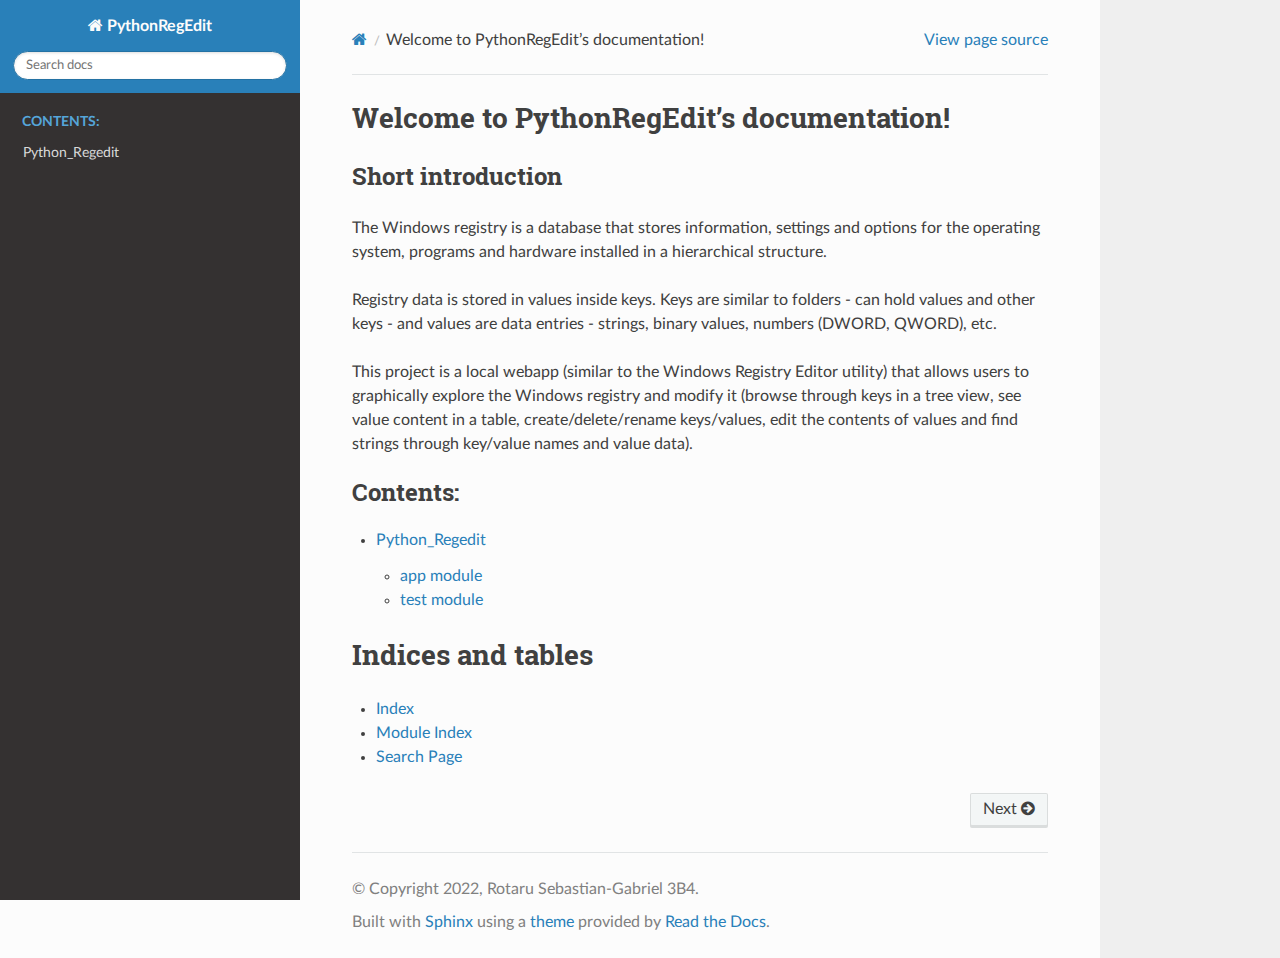
==== commit 85824819: "small introduction for the documentation and minor fixes" ====
--- a/html_docs/index.html
+++ b/html_docs/index.html
@@ -69,6 +69,11 @@
              
   <section id="welcome-to-pythonregedit-s-documentation">
 <h1>Welcome to PythonRegEdit’s documentation!<a class="headerlink" href="#welcome-to-pythonregedit-s-documentation" title="Permalink to this heading"></a></h1>
+<section id="short-introduction">
+<h2>Short introduction<a class="headerlink" href="#short-introduction" title="Permalink to this heading"></a></h2>
+<p>The Windows registry is a database that stores information, settings and options for the operating system, programs and hardware installed in a hierarchical structure.</p>
+<p>Registry data is stored in values inside keys. Keys are similar to folders - can hold values and other keys - and values are data entries - strings, binary values, numbers (DWORD, QWORD), etc.</p>
+<p>This project is a local webapp (similar to the Windows Registry Editor utility) that allows users to graphically explore the Windows registry and modify it (browse through keys in a tree view, see value content in a table, create/delete/rename keys/values, edit the contents of values and find strings through key/value names and value data).</p>
 <div class="toctree-wrapper compound">
 <p class="caption" role="heading"><span class="caption-text">Contents:</span></p>
 <ul>
@@ -79,6 +84,7 @@
 </li>
 </ul>
 </div>
+</section>
 </section>
 <section id="indices-and-tables">
 <h1>Indices and tables<a class="headerlink" href="#indices-and-tables" title="Permalink to this heading"></a></h1>
